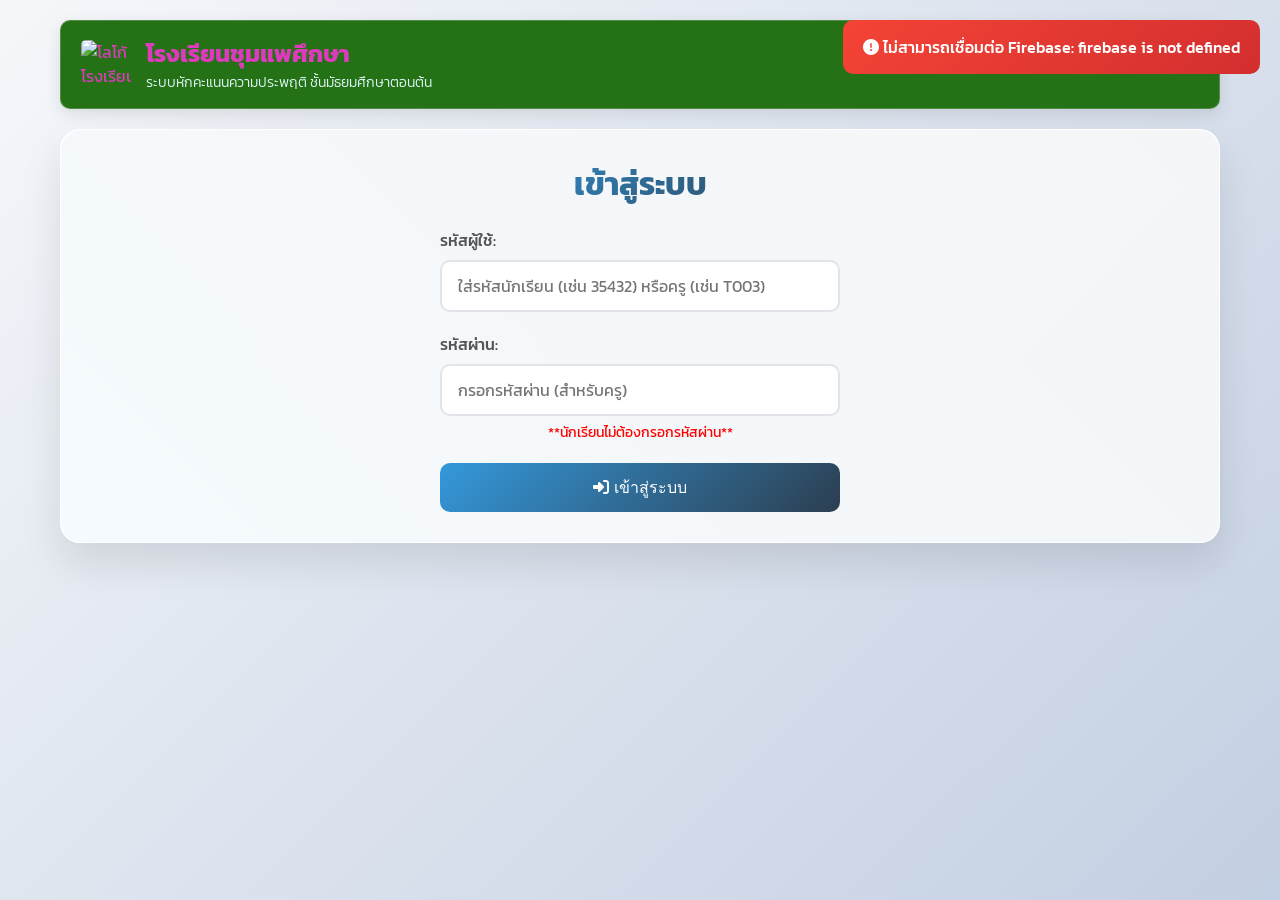
==== index.html @ f66a9a48 "Update index.html" ====
<!DOCTYPE html>
<html lang="th">
<head>
    <meta charset="UTF-8">
    <meta name="viewport" content="width=device-width, initial-scale=1.0">
    <title>ระบบหักคะแนนความประพฤติ - โรงเรียนชุมแพศึกษา</title>
    <!-- Firebase Compat SDK -->
    <script src="https://cdnjs.cloudflare.com/ajax/libs/firebase/9.23.0/firebase-app-compat.min.js"></script>
    <script src="https://cdnjs.cloudflare.com/ajax/libs/firebase/9.23.0/firebase-database-compat.min.js"></script>
    <link href="https://cdnjs.cloudflare.com/ajax/libs/font-awesome/6.4.0/css/all.min.css" rel="stylesheet">
    <!-- QR Code Library -->
    <script src="https://cdnjs.cloudflare.com/ajax/libs/qrcodejs/1.0.0/qrcode.min.js"></script>
    <!-- jsQR Library for QR Code Scanning -->
    <script src="https://cdnjs.cloudflare.com/ajax/libs/jsqr/1.4.0/jsQR.min.js"></script>
    <style>
        @import url('https://fonts.googleapis.com/css2?family=Kanit:wght@300;400;500;600;700&display=swap');

        * {
            margin: 0;
            padding: 0;
            box-sizing: border-box;
        }

        body {
            font-family: 'Kanit', sans-serif;
            background: linear-gradient(135deg, #f5f7fa 0%, #c3cfe2 100%);
            min-height: 100vh;
            color: #333;
        }

        .container {
            max-width: 1200px;
            margin: 0 auto;
            padding: 20px;
        }

        .header {
            background: #257216;
            border-radius: 10px;
            padding: 15px 20px;
            margin-bottom: 20px;
            display: flex;
            align-items: center;
            justify-content: space-between;
            box-shadow: 0 5px 15px rgba(0,0,0,0.1);
            border: 1px solid rgba(255,255,255,0.2);
            color: #dd3abe;
            position: relative;
        }

        .header-left {
            display: flex;
            align-items: center;
            gap: 15px;
        }

        .logo {
            width: 50px;
            height: 50px;
            object-fit: contain;
            border-radius: 5px;
            border: none;
        }

        .header-title h1 {
            font-size: 1.5rem;
            font-weight: 700;
            margin: 0;
        }

        .header-title p {
            font-size: 0.9rem;
            font-weight: 300;
            color: #e0f7fa;
        }

        .hamburger {
            background: none;
            border: none;
            color: #ffffff;
            font-size: 1.5rem;
            cursor: pointer;
        }

        .dropdown-menu {
            display: none;
            position: absolute;
            top: 100%;
            right: 20px;
            background: #ffffff;
            border-radius: 10px;
            box-shadow: 0 5px 15px rgba(0,0,0,0.1);
            z-index: 1000;
            min-width: 150px;
        }

        .dropdown-menu.active {
            display: block;
        }

        .dropdown-item {
            padding: 10px 20px;
            color: #333;
            font-weight: 500;
            font-family: 'Kanit', sans-serif;
            cursor: pointer;
            border-bottom: 1px solid #dd3abe;
            transition: all 0.3s ease;
        }

        .dropdown-item:last-child {
            border-bottom: none;
        }

        .dropdown-item:hover, .dropdown-item.active {
            background: #ffffff;
        }

        .login-card, .main-card {
            background: rgba(255, 255, 255, 0.98);
            backdrop-filter: blur(10px);
            border-radius: 20px;
            padding: 30px;
            box-shadow: 0 20px 40px rgba(0,0,0,0.1);
            border: 1px solid rgba(255,255,255,0.2);
        }

        .login-form {
            max-width: 400px;
            margin: 0 auto;
        }

        .form-group {
            margin-bottom: 20px;
        }

        label {
            display: block;
            margin-bottom: 8px;
            font-weight: 500;
            color: #555;
        }

        input, select, textarea {
            width: 100%;
            padding: 12px 16px;
            border: 2px solid #e1e5e9;
            border-radius: 10px;
            font-size: 16px;
            font-family: 'Kanit', sans-serif;
            transition: all 0.3s ease;
        }

        input:focus, select:focus, textarea:focus {
            outline: none;
            border-color: #3498db;
            box-shadow: 0 0 0 3px rgba(52, 152, 219, 0.1);
        }

        .btn {
            background: linear-gradient(135deg, #3498db 0%, #2c3e50 100%);
            color: white;
            border: none;
            padding: 12px 24px;
            border-radius: 10px;
            font-size: 16px;
            font-weight: 500;
            cursor: pointer;
            transition: all 0.3s ease;
            text-decoration: none;
            display: inline-block;
            text-align: center;
        }

        .btn:hover {
            transform: translateY(-2px);
            box-shadow: 0 10px 20px rgba(52, 152, 219, 0.3);
        }

        .btn-secondary {
            background: linear-gradient(135deg, #ffecd2 0%, #fcb69f 100%);
            color: #333;
        }

        .btn-danger {
            background: linear-gradient(135deg, #ff9a9e 0%, #fecfef 100%);
        }

        .btn-success {
            background: linear-gradient(135deg, #a8edea 0%, #fed6e3 100%);
            color: #333;
        }

        .btn-add {
            background: linear-gradient(135deg, #4CAF50 0%, #45a049 100%);
        }

        .btn-subtract {
            background: linear-gradient(135deg, #f44336 0%, #d32f2f 100%);
        }

        .btn-approve {
            background: linear-gradient(135deg, #4CAF50 0%, #45a049 100%);
        }

        .btn-reject {
            background: linear-gradient(135deg, #f44336 0%, #d32f2f 100%);
        }

        .btn-delete {
            background: linear-gradient(135deg, #f44336 0%, #d32f2f 100%);
            font-size: 14px;
            padding: 8px 16px;
        }

        .hidden {
            display: none;
        }

        .navbar {
            background: rgba(255, 255, 255, 0.9);
            backdrop-filter: blur(10px);
            border-radius: 15px;
            padding: 15px 25px;
            margin-bottom: 25px;
            display: flex;
            justify-content: space-between;
            align-items: center;
        }

        .user-info {
            display: flex;
            align-items: center;
            gap: 15px;
        }

        .score-display {
            background: linear-gradient(135deg, #a8edea 0%, #fed6e3 100%);
            border-radius: 15px;
            padding: 25px;
            text-align: center;
            margin-bottom: 25px;
        }

        .score-number {
            font-size: 3rem;
            font-weight: 700;
            color: #333;
            margin-bottom: 10px;
        }

        .score-text {
            font-size: 1.2rem;
            color: #666;
        }

        .student-grid, .notification-grid, .request-grid {
            display: grid;
            grid-template-columns: repeat(auto-fill, minmax(300px, 1fr));
            gap: 20px;
            margin-top: 20px;
        }

        .student-card, .notification-card, .request-card {
            background: white;
            border-radius: 15px;
            padding: 20px;
            box-shadow: 0 10px 20px rgba(0,0,0,0.1);
            transition: all 0.3s ease;
        }

        .student-card:hover, .notification-card:hover, .request-card:hover {
            transform: translateY(-5px);
            box-shadow: 0 15px 30px rgba(0,0,0,0.15);
        }

        .room-tabs {
            display: flex;
            flex-wrap: wrap;
            margin-bottom: 20px;
            background: #f8f9fa;
            border-radius: 10px;
            padding: 5px;
        }

        .room-tab {
            padding: 10px 20px;
            text-align: center;
            cursor: pointer;
            border-radius: 8px;
            transition: all 0.3s ease;
            font-weight: 500;
            margin: 5px;
        }

        .room-tab.active {
            background: linear-gradient(135deg, #3498db 0%, #2c3e50 100%);
            color: white;
        }

        .notification {
            position: fixed;
            top: 20px;
            right: 20px;
            padding: 15px 20px;
            border-radius: 10px;
            color: white;
            font-weight: 500;
            z-index: 1001;
            animation: slideInRight 0.3s ease;
        }

        .notification.success {
            background: linear-gradient(135deg, #4CAF50 0%, #45a049 100%);
        }

        .notification.error {
            background: linear-gradient(135deg, #f44336 0%, #d32f2f 100%);
        }

        .modal {
            display: none;
            position: fixed;
            top: 0;
            left: 0;
            width: 100%;
            height: 100%;
            background: rgba(0,0,0,0.5);
            z-index: 1000;
            align-items: center;
            justify-content: center;
        }

        .modal-content {
            background: white;
            border-radius: 20px;
            padding: 30px;
            max-width: 500px;
            width: 90%;
            box-shadow: 0 20px 40px rgba(0,0,0,0.2);
            position: relative;
            animation: slideIn 0.3s ease;
        }

        .modal-header {
            display: flex;
            justify-content: space-between;
            align-items: center;
            margin-bottom: 20px;
        }

        .modal-header h3 {
            font-size: 1.5rem;
            color: #333;
        }

        .close-btn {
            background: none;
            border: none;
            font-size: 1.5rem;
            cursor: pointer;
            color: #666;
        }

        .modal-actions {
            display: flex;
            gap: 10px;
            justify-content: center;
            margin-top: 20px;
        }

        .login-form h2 {
            font-size: 2rem;
            background: linear-gradient(135deg, #3498db 0%, #2c3e50 100%);
            -webkit-background-clip: text;
            -webkit-text-fill-color: transparent;
            text-align: center;
            margin-bottom: 20px;
        }

        .form-help-text {
            font-size: 0.9rem;
            color: #ff0303;
            margin-top: 5px;
            text-align: center;
        }

        .login-card::before {
            content: '';
            position: absolute;
            top: 0;
            left: 0;
            width: 100%;
            height: 100%;
            background: linear-gradient(45deg, rgba(52,152,219,0.05), rgba(44,62,80,0.05));
            z-index: 0;
            border-radius: 20px;
        }

        .login-form > * {
            position: relative;
            z-index: 1;
        }

        .search-bar {
            display: flex;
            align-items: center;
            gap: 10px;
            margin-bottom: 20px;
        }

        .search-bar input {
            flex: 1;
        }

        .search-bar .btn {
            padding: 12px 20px;
        }

        .camera-section {
            margin: 20px 0;
            text-align: center;
        }

        #video {
            width: 100%;
            max-width: 500px; /* เพิ่มขนาดให้ใหญ่ขึ้นเพื่อการจับภาพที่ชัดเจน */
            border-radius: 10px;
            border: 2px solid #e1e5e9;
        }

        #canvas {
            display: none;
        }

        #scanStatus {
            margin-top: 10px;
            font-size: 0.9rem;
            color: #666;
        }

        .camera-controls {
            display: flex;
            gap: 10px;
            justify-content: center;
            margin-top: 10px;
        }

        @keyframes slideIn {
            from {
                transform: translateY(-50px);
                opacity: 0;
            }
            to {
                transform: translateY(0);
                opacity: 1;
            }
        }

        @keyframes slideInRight {
            from {
                transform: translateX(100%);
                opacity: 0;
            }
            to {
                transform: translateX(0);
                opacity: 1;
            }
        }

        /* เพิ่มสไตล์สำหรับ QR Code */
        .qrcode-container {
            margin-top: 20px;
            text-align: center;
        }

        #qrcode {
            margin: 10px auto;
        }

        @media (max-width: 768px) {
            .container {
                padding: 10px;
            }

            .header {
                flex-direction: column;
                padding: 10px;
                gap: 10px;
            }

            .header-left {
                flex-direction: column;
                align-items: center;
                text-align: center;
            }

            .logo {
                width: 80px;
                height: 80px;
            }

            .header-title h1 {
                font-size: 1.2rem;
            }

            .header-title p {
                font-size: 0.8rem;
            }

            .hamburger {
                position: absolute;
                top: 15px;
                right: 15px;
            }

            .dropdown-menu {
                width: 100%;
                right: 0;
                top: 60px;
                border-radius: 0 0 10px 10px;
            }

            .navbar {
                flex-direction: column;
                gap: 15px;
            }

            .student-grid, .notification-grid, .request-grid {
                grid-template-columns: 1fr;
            }

            .modal-content {
                padding: 20px;
            }

            .login-form h2 {
                font-size: 1.8rem;
            }

            .btn {
                padding: 14px 20px;
                font-size: 18px;
            }

            .btn-delete {
                font-size: 16px;
                padding: 10px 18px;
            }

            .search-bar {
                flex-direction: column;
            }

            .search-bar .btn {
                width: 100%;
            }

            .room-tabs {
                flex-direction: column;
                align-items: center;
            }

            .room-tab {
                width: 100%;
                margin: 5px 0;
            }

            #video {
                max-width: 100%;
            }

            .camera-controls {
                flex-direction: column;
            }
        }
    </style>
</head>
<body>
    <div class="container">
        <div class="header">
            <div class="header-left">
                <img src="https://web.cpss.ac.th/wp-content/uploads/2025/02/%E0%B8%95%E0%B8%A3%E0%B8%B2%E0%B8%AA%E0%B8%B1%E0%B8%8D%E0%B8%A5%E0%B8%B1%E0%B8%81%E0%B8%A9%E0%B8%93%E0%B9%8C%E0%B9%82%E0%B8%A3%E0%B8%87%E0%B9%80%E0%B8%A3%E0%B8%B5%E0%B8%A2%E0%B8%99%E0%B8%8A%E0%B8%B8%E0%B8%A1%E0%B9%81%E0%B8%9E%E0%B8%A8%E0%B8%B6%E0%B8%81%E0%B8%A9%E0%B8%B2-150x150-1.png" alt="โลโก้โรงเรียนชุมแพศึกษา" class="logo">
                <div class="header-title">
                    <h1>โรงเรียนชุมแพศึกษา</h1>
                    <p>ระบบหักคะแนนความประพฤติ ชั้นมัธยมศึกษาตอนต้น</p>
                </div>
            </div>
            <button class="hamburger" onclick="toggleMenu()">
                <i class="fas fa-bars"></i>
            </button>
            <div class="dropdown-menu" id="dropdownMenu">
                <div class="dropdown-item active" onclick="showTab('dashboard')">แดชบอร์ด</div>
                <div class="dropdown-item" onclick="showTab('notifications')">การแจ้งเตือน</div>
                <div class="dropdown-item" onclick="showTab('requests')">คำขอ</div>
            </div>
        </div>

        <!-- Login Section -->
        <div id="loginSection" class="login-card">
            <div class="login-form">
                <h2>เข้าสู่ระบบ</h2>
                <div class="form-group">
                    <label for="userId">รหัสผู้ใช้:</label>
                    <input type="text" id="userId" placeholder="ใส่รหัสนักเรียน (เช่น 35432) หรือครู (เช่น T003)">
                </div>
                <div class="form-group">
                    <label for="password">รหัสผ่าน:</label>
                    <input type="password" id="password" placeholder="กรอกรหัสผ่าน (สำหรับครู)">
                    <div class="form-help-text">**นักเรียนไม่ต้องกรอกรหัสผ่าน** </div>
                </div>
                <button class="btn" style="width: 100%;" onclick="login()">
                    <i class="fas fa-sign-in-alt"></i> เข้าสู่ระบบ
                </button>
            </div>
        </div>

        <!-- Main Dashboard -->
        <div id="mainSection" class="hidden">
            <div class="navbar">
                <div class="user-info">
                    <i class="fas fa-user-circle" style="font-size: 2rem; color: #3498db;"></i>
                    <div>
                        <div id="userName" style="font-weight: 600;"></div>
                        <div id="userRole" style="color: #666; font-size: 0.9rem;"></div>
                    </div>
                </div>
                <button class="btn btn-secondary" onclick="logout()">
                    <i class="fas fa-sign-out-alt"></i> ออกจากระบบ
                </button>
            </div>

            <!-- Student Dashboard -->
            <div id="studentDashboard" class="hidden">
                <div class="score-display">
                    <div class="score-number" id="studentScore">100</div>
                    <div class="score-text">คะแนนความประพฤติ</div>
                </div>
                <div class="main-card">
                    <h3><i class="fas fa-history"></i> ประวัติการหักคะแนน</h3>
                    <div id="scoreHistory"></div>
                </div>
                <!-- QR Code Container -->
                <div class="qrcode-container">
                    <h4>QR Code สำหรับครูสแกน</h4>
                    <div id="qrcode"></div>
                    <p style="color: #666; font-size: 0.9rem; margin-top: 10px;">รหัสนักเรียน: <span id="studentIdDisplay"></span></p>
                </div>
            </div>

            <!-- Teacher Dashboard -->
            <div id="teacherDashboard" class="hidden">
                <div class="main-card">
                    <h3><i class="fas fa-users"></i> รายชื่อนักเรียน</h3>
                    <div class="camera-section">
                        <video id="video" autoplay></video>
                        <canvas id="canvas" style="display: none;"></canvas>
                        <div class="camera-controls">
                            <button class="btn" id="startCameraBtn" onclick="startCamera()"><i class="fas fa-camera"></i> เปิดกล้อง</button>
                            <button class="btn btn-secondary" id="stopCameraBtn" onclick="stopCamera()" style="display: none;"><i class="fas fa-camera-slash"></i> ปิดกล้อง</button>
                            <select id="cameraSelect" onchange="changeCamera()" style="display: none;">
                                <option value="">เลือกกล้อง</option>
                            </select>
                        </div>
                        <div id="scanStatus">กด "เปิดกล้อง" เพื่อเริ่มสแกน QR Code</div>
                        <div id="debugInfo" style="margin-top: 10px; font-size: 0.8rem; color: #666;"></div>
                    </div>
                    <div class="search-bar">
                        <input type="text" id="teacherSearch" placeholder="ค้นหานักเรียน (ชื่อหรือรหัส)">
                        <button class="btn" onclick="searchStudents('teacher')"><i class="fas fa-search"></i> ค้นหา</button>
                    </div>
                    <div class="form-group">
                        <label for="gradeFilter">เลือกชั้น:</label>
                        <select id="gradeFilter" onchange="updateRoomTabs()">
                            <option value="">ทุกชั้น</option>
                            <option value="ม.1">ม.1</option>
                            <option value="ม.2">ม.2</option>
                            <option value="ม.3">ม.3</option>
                        </select>
                    </div>
                    <div class="room-tabs" id="roomTabs"></div>
                    <div id="studentsList" class="student-grid"></div>
                </div>
            </div>

            <!-- Notifications Section -->
            <div id="notificationsSection" class="hidden">
                <div class="main-card">
                    <h3><i class="fas fa-bell"></i> การแจ้งเตือน</h3>
                    <div id="notificationsList" class="notification-grid"></div>
                </div>
            </div>

            <!-- Requests Section -->
            <div id="requestsSection" class="hidden">
                <div class="main-card">
                    <h3><i class="fas fa-file-alt"></i> คำขอเปลี่ยนคะแนน</h3>
                    <div id="requestsList" class="request-grid"></div>
                </div>
            </div>

            <!-- Modal for Score Adjustment -->
            <div id="editScoreModal" class="modal">
                <div class="modal-content">
                    <div class="modal-header">
                        <h3>ปรับเปลี่ยนคะแนนความประพฤติ</h3>
                        <button class="close-btn" onclick="closeModal('editScoreModal')">×</button>
                    </div>
                    <div class="form-group">
                        <label>ชื่อนักเรียน: <span id="modalStudentName"></span></label>
                    </div>
                    <div class="form-group">
                        <label>รหัสนักเรียน: <span id="modalStudentId"></span></label>
                    </div>
                    <div class="form-group">
                        <label>ชั้น: <span id="modalStudentGrade"></span></label>
                    </div>
                    <div class="form-group">
                        <label>คะแนนปัจจุบัน: <span id="modalCurrentScore"></span></label>
                    </div>
                    <div class="form-group">
                        <label for="scoreChange">เลือกการเปลี่ยนคะแนน:</label>
                        <select id="scoreChange">
                            <option value="0">ไม่เปลี่ยนแปลง</option>
                            <option value="5">+5</option>
                            <option value="-5">-5</option>
                            <option value="10">+10</option>
                            <option value="-10">-10</option>
                        </select>
                    </div>
                    <div class="form-group">
                        <label for="scoreReason">เหตุผล:</label>
                        <textarea id="scoreReason" rows="4" placeholder="ระบุเหตุผลการเปลี่ยนแปลงคะแนน" required></textarea>
                    </div>
                    <div class="modal-actions">
                        <button class="btn btn-success" onclick="submitScoreChange()">ยืนยัน</button>
                        <button class="btn btn-secondary" onclick="closeModal('editScoreModal')">ยกเลิก</button>
                    </div>
                </div>
            </div>
        </div>
    </div>

    <script>
        // Firebase configuration
        const firebaseConfig = {
            apiKey: "AIzaSyBbNFy44oahsNgMcmSOzqWIZBsGuM2j074",
            authDomain: "cpss2-student-behavior-system.firebaseapp.com",
            databaseURL: "https://cpss2-student-behavior-system-default-rtdb.asia-southeast1.firebasedatabase.app",
            projectId: "cpss2-student-behavior-system",
            storageBucket: "cpss2-student-behavior-system.firebasestorage.app",
            messagingSenderId: "454944908126",
            appId: "1:454944908126:web:cd188d2514997c562425cf"
        };

        // Initialize Firebase
        try {
            firebase.initializeApp(firebaseConfig);
            console.log("Firebase initialized successfully");
        } catch (error) {
            console.error("Firebase initialization failed:", error);
            showNotification(`ไม่สามารถเชื่อมต่อ Firebase: ${error.message}`, 'error');
        }
        const database = firebase.database();

        // Global variables
        let currentUser = null;
        let currentRole = null;
        let currentEditStudentId = null;
        let allStudents = [];
        let currentRoomFilter = 'all';
        let video = null;
        let canvas = null;
        let canvasContext = null;
        let scanning = false;
        let stream = null;
        let cameras = [];
        let currentCameraId = null;

        // Check system status
        function checkSystemStatus(callback) {
            const systemRef = database.ref('settings/systemStatus');
            systemRef.once('value', (snapshot) => {
                const status = snapshot.val() || 'open';
                callback(status);
            }, (error) => {
                console.error(`Error checking system status: ${error.code} - ${error.message}`);
                showNotification(`ไม่สามารถตรวจสอบสถานะระบบ: ${error.message}`, 'error');
                callback('open');
            });
        }

        // Auto-detect role from user ID
        function detectRole(userId) {
            if (!userId) return null;
            userId = userId.toUpperCase();
            if (userId.startsWith('3') && userId.length === 5) {
                return 'student';
            } else if (userId.startsWith('T') && userId.length === 4) {
                return 'teacher';
            }
            return null;
        }

        // Login function
        function login() {
            const userId = document.getElementById('userId').value.trim().toUpperCase();
            const password = document.getElementById('password').value.trim();

            if (!userId) {
                showNotification('กรุณากรอกรหัสผู้ใช้', 'error');
                return;
            }

            checkSystemStatus((status) => {
                if (status === 'closed') {
                    showNotification('<p> **ระบบถูกปิดโดยผู้บริหาร**</p>กรุณารอผู้บริหารเปิดระบบอีกครั้ง</p> **กรุณาติดต่อผู้บริหาร**', 'error');
                    return;
                }

                currentRole = detectRole(userId);
                if (!currentRole) {
                    showNotification('รหัสผู้ใช้ไม่ถูกต้อง (นักเรียน: 3xxxx, ครู: Txxx)', 'error');
                    return;
                }

                if (currentRole !== 'student' && !password) {
                    showNotification('กรุณากรอกรหัสผ่านสำหรับครู', 'error');
                    return;
                }

                let userRef;
                if (currentRole === 'student') {
                    userRef = database.ref(`students/${userId}`);
                } else {
                    userRef = database.ref(`teachers/${userId}`);
                }

                console.log(`Reading user data from: ${userRef.toString()}`);
                userRef.once('value', (snapshot) => {
                    if (snapshot.exists()) {
                        const userData = snapshot.val();
                        if (currentRole === 'student' || userData.password === password) {
                            currentUser = { id: userId, ...userData };
                            localStorage.setItem('currentUser', JSON.stringify(currentUser));
                            localStorage.setItem('currentRole', currentRole);
                            completeLogin(userData);
                        } else {
                            showNotification('รหัสผ่านครูไม่ถูกต้อง', 'error');
                        }
                    } else {
                        console.warn(`User ${userId} not found at ${userRef.toString()}`);
                        showNotification(`ไม่พบ${currentRole === 'student' ? 'นักเรียน' : 'ครู'} ${userId}`, 'error');
                    }
                }, (error) => {
                    console.error(`Error at ${userRef.toString()}: ${error.code} - ${error.message}`);
                    showNotification(`ข้อผิดพลาดที่ ${userRef.toString()}: ${error.message}`, 'error');
                });
            });
        }

        // Complete login process
        function completeLogin(userData) {
            showNotification(`ยินดีต้อนรับ ${userData.name}`, 'success');
            document.getElementById('loginSection').classList.add('hidden');
            document.getElementById('mainSection').classList.remove('hidden');
            document.getElementById('userName').textContent = userData.name;
            document.getElementById('userRole').textContent = currentRole === 'student' ? 'นักเรียน' : 'ครู';
            showTab('dashboard');
        }

        // Toggle menu
        function toggleMenu() {
            const dropdown = document.getElementById('dropdownMenu');
            dropdown.classList.toggle('active');
        }

        // Show tab
        function showTab(tabName) {
            const dropdownItems = document.querySelectorAll('.dropdown-item');
            dropdownItems.forEach(item => item.classList.remove('active'));
            dropdownItems.forEach(item => {
                if (item.textContent.includes(tabName === 'dashboard' ? 'แดชบอร์ด' : 
                    tabName === 'notifications' ? 'การแจ้งเตือน' : 'คำขอ')) {
                    item.classList.add('active');
                }
            });

            document.getElementById('studentDashboard').classList.add('hidden');
            document.getElementById('teacherDashboard').classList.add('hidden');
            document.getElementById('notificationsSection').classList.add('hidden');
            document.getElementById('requestsSection').classList.add('hidden');

            if (tabName === 'dashboard') {
                if (currentRole === 'student') {
                    document.getElementById('studentDashboard').classList.remove('hidden');
                    loadStudentData();
                } else {
                    document.getElementById('teacherDashboard').classList.remove('hidden');
                    loadTeacherData();
                }
            } else if (tabName === 'notifications') {
                document.getElementById('notificationsSection').classList.remove('hidden');
                loadNotifications();
            } else if (tabName === 'requests') {
                document.getElementById('requestsSection').classList.remove('hidden');
                loadRequests();
            }

            document.getElementById('dropdownMenu').classList.remove('active');
        }

        // Load student data
        function loadStudentData() {
            if (!currentUser || currentRole !== 'student') return;
            const studentRef = database.ref(`students/${currentUser.id}`);
            console.log(`Loading student data from: ${studentRef.toString()}`);
            studentRef.once('value', (snapshot) => {
                if (snapshot.exists()) {
                    const student = snapshot.val();
                    document.getElementById('studentScore').textContent = student.score;
                    const historyContainer = document.getElementById('scoreHistory');
                    if (student.history && Object.keys(student.history).length > 0) {
                        historyContainer.innerHTML = Object.values(student.history).map(record => `
                            <div style="background: white; padding: 15px; margin: 10px 0; border-radius: 10px; box-shadow: 0 2px 5px rgba(0,0,0,0.1);">
                                <div style="display: flex; justify-content: space-between;">
                                    <div>
                                        <strong>${record.reason}</strong>
                                        <div style="color: #666; font-size: 0.9rem;">โดย: ${record.teacher}</div>
                                        <div style="color: #666; font-size: 0.9rem;">วันที่: ${new Date(record.timestamp).toLocaleDateString('th-TH')}</div>
                                    </div>
                                    <div style="font-size: 1.2rem; font-weight: bold; color: ${record.change >= 0 ? '#4CAF50' : '#f44336'};">
                                        ${record.change >= 0 ? '+' : ''}${record.change}
                                    </div>
                                </div>
                            </div>
                        `).join('');
                    } else {
                        historyContainer.innerHTML = '<p style="text-align: center; color: #666;">ไม่มีประวัติ</p>';
                    }

                    // สร้าง QR Code (ขนาดใหญ่และชัดเจน)
                    const qrcodeDiv = document.getElementById('qrcode');
                    const studentIdDisplay = document.getElementById('studentIdDisplay');
                    if (qrcodeDiv && studentIdDisplay) {
                        qrcodeDiv.innerHTML = '';
                        new QRCode(qrcodeDiv, {
                            text: currentUser.id,
                            width: 250, // ขนาดใหญ่ขึ้นเพื่อให้สแกนง่าย
                            height: 250,
                            colorDark: "#000000",
                            colorLight: "#ffffff",
                            correctLevel: QRCode.CorrectLevel.Q // เพิ่มความทนทานต่อความเสียหาย
                        });
                        studentIdDisplay.textContent = currentUser.id;
                    }
                } else {
                    console.warn(`Student ${currentUser.id} not found`);
                    showNotification(`ไม่พบข้อมูลนักเรียน ${currentUser.id}`, 'error');
                }
            }, (error) => {
                console.error(`Error at ${studentRef.toString()}: ${error.code} - ${error.message}`);
                showNotification(`ข้อผิดพลาดที่ ${studentRef.toString()}: ${error.message}`, 'error');
            });
        }

        // Load teacher data
        function loadTeacherData() {
            const studentsRef = database.ref('students');
            console.log(`Loading students from: ${studentsRef.toString()}`);
            studentsRef.once('value', (snapshot) => {
                if (snapshot.exists()) {
                    allStudents = Object.values(snapshot.val());
                    updateRoomTabs();
                } else {
                    console.warn("No students found");
                    document.getElementById('studentsList').innerHTML = '<p style="text-align: center; color: #666;">ไม่มีนักเรียน</p>';
                }
            }, (error) => {
                console.error(`Error at ${studentsRef.toString()}: ${error.code} - ${error.message}`);
                showNotification(`ข้อผิดพลาดที่ ${studentsRef.toString()}: ${error.message}`, 'error');
            });
        }

        // Update room tabs for teacher
        function updateRoomTabs() {
            const gradeFilter = document.getElementById('gradeFilter').value;
            const roomTabs = document.getElementById('roomTabs');

            let filteredStudents = allStudents;
            if (gradeFilter) {
                filteredStudents = filteredStudents.filter(student => student.grade === gradeFilter);
            }

            const rooms = [...new Set(filteredStudents.map(student => `${student.grade}/${student.room}`))].sort();
            roomTabs.innerHTML = `<div class="room-tab ${currentRoomFilter === 'all' ? 'active' : ''}" onclick="filterByRoom('all')">ทั้งหมด</div>`;
            rooms.forEach(room => {
                roomTabs.innerHTML += `<div class="room-tab ${currentRoomFilter === room ? 'active' : ''}" onclick="filterByRoom('${room}')">${room}</div>`;
            });

            filterByRoom(currentRoomFilter);
        }

        // Filter by room
        function filterByRoom(room) {
            currentRoomFilter = room;
            const roomTabs = document.getElementById('roomTabs');
            const tabs = roomTabs.querySelectorAll('.room-tab');
            tabs.forEach(tab => tab.classList.remove('active'));
            tabs.forEach(tab => {
                if (tab.textContent === (room === 'all' ? 'ทั้งหมด' : room)) {
                    tab.classList.add('active');
                }
            });

            let filteredStudents = allStudents;
            const gradeFilter = document.getElementById('gradeFilter').value;
            if (gradeFilter) {
                filteredStudents = filteredStudents.filter(student => student.grade === gradeFilter);
            }

            if (room !== 'all') {
                const [grade, roomNum] = room.split('/');
                filteredStudents = filteredStudents.filter(student => student.grade === grade && student.room === roomNum);
            }

            const searchInput = document.getElementById('teacherSearch').value.trim().toLowerCase();
            if (searchInput) {
                filteredStudents = filteredStudents.filter(student => 
                    student.name.toLowerCase().includes(searchInput) || 
                    student.id.toLowerCase().includes(searchInput)
                );
            }

            renderStudents(filteredStudents);
        }

        // Render students
        function renderStudents(students) {
            const container = document.getElementById('studentsList');
            container.innerHTML = students.map(student => `
                <div class="student-card">
                    <h4>${student.name}</h4>
                    <p>รหัส: ${student.id}</p>
                    <p>ชั้น: ${student.grade}/${student.room}</p>
                    <div style="font-size: 1.5rem; font-weight: bold; color: ${student.score >= 80 ? '#4CAF50' : student.score >= 60 ? '#ff9800' : '#f44336'}; margin: 10px 0;">
                        คะแนน: ${student.score}
                    </div>
                    <div style="display: flex; gap: 10px;">
                        <button class="btn" style="flex: 1;" onclick="openEditScoreModal('${student.id}')">
                            <i class="fas fa-edit"></i> ขอเปลี่ยน
                        </button>
                    </div>
                </div>
            `).join('');
        }

        // Search students
        function searchStudents() {
            const searchInput = document.getElementById('teacherSearch').value.trim().toLowerCase();
            const gradeFilter = document.getElementById('gradeFilter').value;

            let filteredStudents = allStudents;

            if (gradeFilter) {
                filteredStudents = filteredStudents.filter(student => student.grade === gradeFilter);
            }

            if (currentRoomFilter !== 'all') {
                const [grade, roomNum] = currentRoomFilter.split('/');
                filteredStudents = filteredStudents.filter(student => student.grade === grade && student.room === roomNum);
            }

            if (searchInput) {
                filteredStudents = filteredStudents.filter(student => 
                    student.name.toLowerCase().includes(searchInput) || 
                    student.id.toLowerCase().includes(searchInput)
                );
            }

            renderStudents(filteredStudents);
        }

        // Load notifications
        function loadNotifications() {
            const notifRef = database.ref('notifications').orderByChild('userId').equalTo(currentUser.id);
            console.log(`Loading notifications for ${currentUser.id}`);
            notifRef.once('value', (snapshot) => {
                const container = document.getElementById('notificationsList');
                if (snapshot.exists()) {
                    const notifications = Object.entries(snapshot.val()).map(([key, notif]) => ({ id: key, ...notif }));
                    container.innerHTML = notifications.map(notif => `
                        <div class="notification-card">
                            <h4>${notif.title}</h4>
                            <p>${notif.message}</p>
                            <p style="color: #666; font-size: 0.9rem;">วันที่: ${new Date(notif.timestamp).toLocaleString('th-TH')}</p>
                            <p style="color: ${notif.read ? '#666' : '#4CAF50'}; font-size: 0.9rem;">
                                ${notif.read ? 'อ่านแล้ว' : 'ยังไม่ได้อ่าน'}
                            </p>
                        </div>
                    `).join('');
                } else {
                    console.warn(`No notifications for ${currentUser.id}`);
                    container.innerHTML = '<p style="text-align: center; color: #666;">ไม่มีแจ้งเตือน</p>';
                }
            }, (error) => {
                console.error(`Error at ${notifRef.toString()}: ${error.code} - ${error.message}`);
                showNotification(`ข้อผิดพลาดที่ ${notifRef.toString()}: ${error.message}`, 'error');
            });
        }

        // Load requests
        function loadRequests() {
            const requestsRef = database.ref('requests');
            console.log(`Loading requests from: ${requestsRef.toString()}`);
            requestsRef.once('value', (snapshot) => {
                const container = document.getElementById('requestsList');
                if (snapshot.exists()) {
                    const requests = Object.entries(snapshot.val()).map(([key, req]) => ({ id: key, ...req }));
                    let filtered = requests.filter(req => req.teacherId === currentUser.id);
                    container.innerHTML = filtered.map(req => `
                        <div class="request-card">
                            <h4>นักเรียน: ${req.studentName}</h4>
                            <p>คะแนน: ${req.scoreChange >= 0 ? '+' : ''}${req.scoreChange}</p>
                            <p>เหตุผล: ${req.reason}</p>
                            <p style="color: #666; font-size: 0.9rem;">วันที่ขอ: ${new Date(req.requestDate).toLocaleString('th-TH')}</p>
                            <p style="color: ${req.status === 'pending' ? '#ff9800' : req.status === 'approved' ? '#4CAF50' : '#f44336'};">
                                สถานะ: ${req.status === 'pending' ? 'รออนุมัติ' : req.status === 'approved' ? 'อนุมัติ' : 'ปฏิเสธ'}
                            </p>
                        </div>
                    `).join('');
                } else {
                    console.warn("No requests found");
                    container.innerHTML = '<p style="text-align: center; color: #666;">ไม่มีคำขอ</p>';
                }
            }, (error) => {
                console.error(`Error at ${requestsRef.toString()}: ${error.code} - ${error.message}`);
                showNotification(`ข้อผิดพลาดที่ ${requestsRef.toString()}: ${error.message}`, 'error');
            });
        }

        // Open edit score modal
        function openEditScoreModal(studentId) {
            const studentRef = database.ref(`students/${studentId}`);
            console.log(`Opening modal for student: ${studentId}`);
            studentRef.once('value', (snapshot) => {
                if (snapshot.exists()) {
                    const student = snapshot.val();
                    currentEditStudentId = studentId;
                    document.getElementById('modalStudentName').textContent = student.name;
                    document.getElementById('modalStudentId').textContent = studentId;
                    document.getElementById('modalStudentGrade').textContent = `${student.grade}/${student.room}`;
                    document.getElementById('modalCurrentScore').textContent = student.score;
                    document.getElementById('scoreChange').value = '0';
                    document.getElementById('scoreReason').value = '';
                    document.getElementById('editScoreModal').style.display = 'flex';
                } else {
                    console.warn(`Student ${studentId} not found`);
                    showNotification(`ไม่พบนักเรียน ${studentId}`, 'error');
                }
            }, (error) => {
                console.error(`Error at ${studentRef.toString()}: ${error.code} - ${error.message}`);
                showNotification(`ข้อผิดพลาดที่ ${studentRef.toString()}: ${error.message}`, 'error');
            });
        }

        // Close modal
        function closeModal(modalId) {
            document.getElementById(modalId).style.display = 'none';
            currentEditStudentId = null;
        }

        // Submit score change
        function submitScoreChange() {
            if (!currentEditStudentId) {
                showNotification('ไม่พบนักเรียนสำหรับแก้ไข', 'error');
                return;
            }

            const scoreChange = parseInt(document.getElementById('scoreChange').value);
            const reason = document.getElementById('scoreReason').value.trim();

            if (!reason) {
                showNotification('กรุณาระบุเหตุผล', 'error');
                return;
            }

            const studentRef = database.ref(`students/${currentEditStudentId}`);
            studentRef.once('value', (snapshot) => {
                if (snapshot.exists()) {
                    const student = snapshot.val();
                    const newScore = Math.max(0, Math.min(100, student.score + scoreChange));
                    const historyKey = database.ref(`students/${currentEditStudentId}/history`).push().key;
                    const updateData = {
                        score: newScore,
                        [`history/${historyKey}`]: {
                            change: scoreChange,
                            reason: reason,
                            teacher: currentUser.name,
                            timestamp: new Date().toISOString()
                        }
                    };

                    studentRef.update(updateData, (error) => {
                        if (error) {
                            console.error(`Error at ${studentRef.toString()}: ${error.code} - ${error.message}`);
                            showNotification(`ข้อผิดพลาดที่ ${studentRef.toString()}: ${error.message}`, 'error');
                            return;
                        }

                        const notifRef = database.ref('notifications').push();
                        notifRef.set({
                            id: notifRef.key,
                            userId: currentEditStudentId,
                            title: 'คะแนนถูกปรับเปลี่ยน',
                            message: `คะแนนของคุณถูก ${scoreChange >= 0 ? 'เพิ่ม' : 'หัก'} ${Math.abs(scoreChange)} โดย ${currentUser.name} เหตุผล: ${reason}`,
                            type: 'score_updated',
                            read: false,
                            timestamp: new Date().toISOString()
                        }, (error) => {
                            if (error) {
                                console.error(`Error at ${notifRef.toString()}: ${error.code} - ${error.message}`);
                            }
                        });

                        showNotification(`ปรับคะแนนสำเร็จ: ${scoreChange >= 0 ? '+' : ''}${scoreChange} (คะแนนใหม่: ${newScore})`, 'success');
                        closeModal('editScoreModal');
                        loadStudentData();
                    });
                } else {
                    console.warn(`Student ${currentEditStudentId} not found`);
                    showNotification(`ไม่พบนักเรียน ${currentEditStudentId}`, 'error');
                }
            }, (error) => {
                console.error(`Error at ${studentRef.toString()}: ${error.code} - ${error.message}`);
                showNotification(`ข้อผิดพลาดที่ ${studentRef.toString()}: ${error.message}`, 'error');
            });
        }

        // Logout
        function logout() {
            currentUser = null;
            currentRole = null;
            currentRoomFilter = 'all';
            stopCamera();
            localStorage.removeItem('currentUser');
            localStorage.removeItem('currentRole');
            document.getElementById('userId').value = '';
            document.getElementById('password').value = '';
            document.getElementById('loginSection').classList.remove('hidden');
            document.getElementById('mainSection').classList.add('hidden');
            showNotification('ออกจากระบบแล้ว', 'success');
        }

        // Show notification
        function showNotification(message, type = 'success') {
            const notification = document.createElement('div');
            notification.className = `notification ${type}`;
            notification.innerHTML = `<i class="fas fa-${type === 'success' ? 'check-circle' : 'exclamation-circle'}"></i> ${message}`;
            document.body.appendChild(notification);
            setTimeout(() => notification.remove(), 5000);
        }

        // Camera functions
        async function startCamera() {
            video = document.getElementById('video');
            canvas = document.getElementById('canvas');
            canvasContext = canvas.getContext('2d');

            if (!navigator.mediaDevices || !navigator.mediaDevices.getUserMedia) {
                showNotification('อุปกรณ์หรือเบราว์เซอร์นี้ไม่รองรับการเข้าถึงกล้อง', 'error');
                return;
            }

            try {
                stopCamera();

                await enumerateCameras();

                const constraints = currentCameraId
                    ? { video: { deviceId: { exact: currentCameraId }, width: { ideal: 1280 }, height: { ideal: 720 }, frameRate: { ideal: 30 } } }
                    : { video: { facingMode: 'environment', width: { ideal: 1280 }, height: { ideal: 720 }, frameRate: { ideal: 30 } } };

                stream = await navigator.mediaDevices.getUserMedia(constraints);
                video.srcObject = stream;

                video.onloadedmetadata = () => {
                    video.play();
                    canvas.width = video.videoWidth;
                    canvas.height = video.videoHeight;
                    document.getElementById('startCameraBtn').style.display = 'none';
                    document.getElementById('stopCameraBtn').style.display = 'inline-block';
                    document.getElementById('cameraSelect').style.display = 'inline-block';
                    scanning = true;
                    document.getElementById('scanStatus').textContent = 'กำลังสแกน QR Code...';
                    document.getElementById('debugInfo').textContent = `Resolution: ${video.videoWidth}x${video.videoHeight}`;
                    requestAnimationFrame(tick);
                };
            } catch (error) {
                console.error('Error accessing camera:', error);
                showNotification('ไม่สามารถเข้าถึงกล้อง: ' + error.message, 'error');
                document.getElementById('scanStatus').textContent = 'ไม่สามารถเปิดกล้องได้';
                document.getElementById('debugInfo').textContent = 'Error: ' + error.message;
            }
        }

        function stopCamera() {
            scanning = false;
            if (stream) {
                stream.getTracks().forEach(track => track.stop());
                stream = null;
            }
            if (video) {
                video.srcObject = null;
            }
            document.getElementById('startCameraBtn').style.display = 'inline-block';
            document.getElementById('stopCameraBtn').style.display = 'none';
            document.getElementById('cameraSelect').style.display = 'none';
            document.getElementById('scanStatus').textContent = 'กด "เปิดกล้อง" เพื่อเริ่มสแกน QR Code';
            document.getElementById('debugInfo').textContent = '';
        }

        async function enumerateCameras() {
            try {
                const devices = await navigator.mediaDevices.enumerateDevices();
                cameras = devices.filter(device => device.kind === 'videoinput');
                const cameraSelect = document.getElementById('cameraSelect');
                cameraSelect.innerHTML = '<option value="">เลือกกล้อง</option>';
                cameras.forEach((camera, index) => {
                    const option = document.createElement('option');
                    option.value = camera.deviceId;
                    option.text = camera.label || `กล้อง ${index + 1}`;
                    cameraSelect.appendChild(option);
                });
            } catch (error) {
                console.error('Error enumerating cameras:', error);
                showNotification('ไม่สามารถดึงรายการกล้อง: ' + error.message, 'error');
            }
        }

        function changeCamera() {
            currentCameraId = document.getElementById('cameraSelect').value;
            if (currentCameraId && scanning) {
                startCamera();
            }
        }

        function tick() {
            if (!scanning || !video || video.readyState !== video.HAVE_ENOUGH_DATA) {
                if (scanning) {
                    requestAnimationFrame(tick);
                }
                return;
            }

            canvasContext.drawImage(video, 0, 0, canvas.width, canvas.height);
            const imageData = canvasContext.getImageData(0, 0, canvas.width, canvas.height);
            const code = jsQR(imageData.data, imageData.width, imageData.height, {
                inversionAttempts: 'attemptBoth',
                findBestPattern: true, // เพิ่มการหาตำแหน่งที่ดีที่สุด
                maxScanRegions: 1 // จำกัดการสแกนครั้งละ 1 ครั้งเพื่อประสิทธิภาพ
            });

            if (code) {
                const scannedId = code.data.trim().toUpperCase();
                document.getElementById('debugInfo').textContent = `Detected: ${scannedId} (Location: ${code.location.topLeft.x},${code.location.topLeft.y})`;
                if (detectRole(scannedId) === 'student') {
                    stopCamera();
                    document.getElementById('scanStatus').textContent = `สแกนสำเร็จ: ${scannedId}`;
                    openEditScoreModal(scannedId);
                } else {
                    document.getElementById('scanStatus').textContent = 'รหัสที่สแกนไม่ใช่นักเรียน (ต้องเริ่มด้วย 3 และยาว 5 ตัว)';
                }
            } else {
                document.getElementById('scanStatus').textContent = 'กำลังสแกน QR Code... ไม่พบรหัส';
                document.getElementById('debugInfo').textContent = `Resolution: ${video.videoWidth}x${video.videoHeight} | No QR Code detected`;
            }

            if (scanning) {
                requestAnimationFrame(tick);
            }
        }

        // Event listeners
        document.addEventListener('DOMContentLoaded', () => {
            const storedUser = localStorage.getItem('currentUser');
            const storedRole = localStorage.getItem('currentRole');
            if (storedUser && storedRole) {
                checkSystemStatus((status) => {
                    if (status === 'closed') {
                        showNotification('**ระบบถูกปิดโดยผู้บริหารอาจจะดำเนินการแก้ไขเว็บไซต์** กรุณาติดต่อผู้บริหาร', 'error');
                        localStorage.removeItem('currentUser');
                        localStorage.removeItem('currentRole');
                    } else {
                        currentUser = JSON.parse(storedUser);
                        currentRole = storedRole;
                        completeLogin(currentUser);
                    }
                });
            }

            document.getElementById('userId').addEventListener('keypress', e => {
                if (e.key === 'Enter') login();
            });
            document.getElementById('password').addEventListener('keypress', e => {
                if (e.key === 'Enter') login();
            });
            document.getElementById('scoreReason').addEventListener('keypress', e => {
                if (e.key === 'Enter') submitScoreChange();
            });
            document.getElementById('teacherSearch')?.addEventListener('keypress', e => {
                if (e.key === 'Enter') searchStudents('teacher');
            });

            document.addEventListener('click', (e) => {
                const dropdown = document.getElementById('dropdownMenu');
                const hamburger = document.querySelector('.hamburger');
                if (!dropdown.contains(e.target) && !hamburger.contains(e.target)) {
                    dropdown.classList.remove('active');
                }
            });
        });
    </script>
</body>
</html>
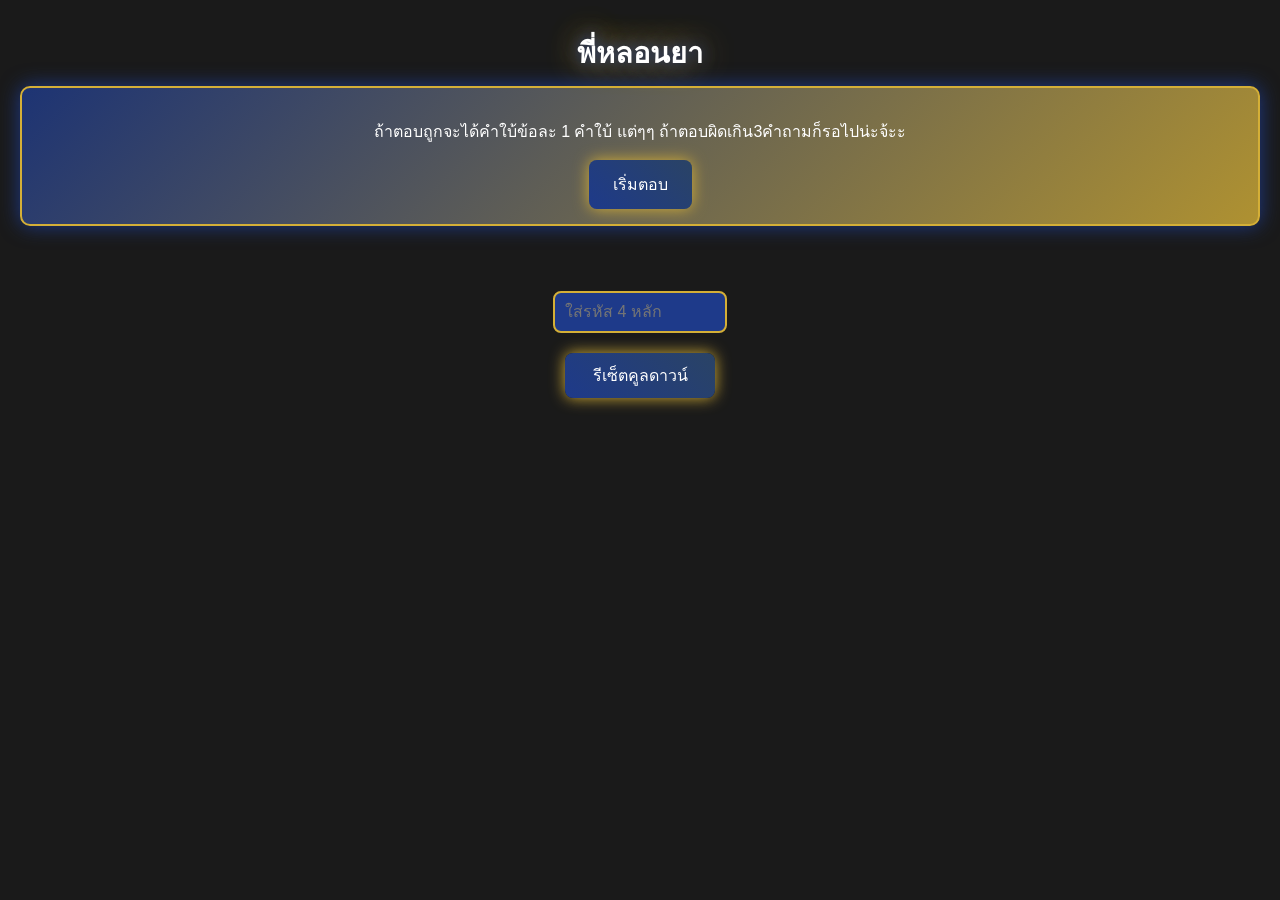
==== commit 37dd0fd0: "Update index.html" ====
--- a/index.html
+++ b/index.html
@@ -3,1423 +3,522 @@
 <head>
     <meta charset="UTF-8">
     <meta name="viewport" content="width=device-width, initial-scale=1.0">
-    <title>ระบบหักคะแนนความประพฤติ - โรงเรียนชุมแพศึกษา</title>
-    <!-- Firebase Compat SDK -->
-    <script src="https://cdnjs.cloudflare.com/ajax/libs/firebase/9.23.0/firebase-app-compat.min.js"></script>
-    <script src="https://cdnjs.cloudflare.com/ajax/libs/firebase/9.23.0/firebase-database-compat.min.js"></script>
-    <link href="https://cdnjs.cloudflare.com/ajax/libs/font-awesome/6.4.0/css/all.min.css" rel="stylesheet">
-    <!-- QR Code Library -->
-    <script src="https://cdnjs.cloudflare.com/ajax/libs/qrcodejs/1.0.0/qrcode.min.js"></script>
-    <!-- jsQR Library for QR Code Scanning -->
-    <script src="https://cdnjs.cloudflare.com/ajax/libs/jsqr/1.4.0/jsQR.min.js"></script>
+    <title>พี่หลอนยา</title>
     <style>
-        @import url('https://fonts.googleapis.com/css2?family=Kanit:wght@300;400;500;600;700&display=swap');
-
-        * {
+        body {
+            background: #1a1a1a; /* สีพื้นดำ */
+            color: #ffffff;
+            font-family: 'Orbitron', sans-serif;
             margin: 0;
-            padding: 0;
-            box-sizing: border-box;
-        }
-
-        body {
-            font-family: 'Kanit', sans-serif;
-            background: linear-gradient(135deg, #f5f7fa 0%, #c3cfe2 100%);
-            min-height: 100vh;
-            color: #333;
-        }
-
+            padding: 10px;
+            overflow-x: hidden;
+        }
         .container {
-            max-width: 1200px;
+            max-width: 100%;
             margin: 0 auto;
-            padding: 20px;
-        }
-
-        .header {
-            background: #257216;
+            text-align: center;
+            padding: 10px;
+        }
+        h1 {
+            color: #ffffff;
+            text-shadow: 0 0 15px #1e3a8a, 0 0 30px #d4af37; /* น้ำเงิน-ทอง */
+            font-size: 1.8em;
+            animation: glow 2s infinite alternate;
+            margin: 10px 0;
+        }
+        .intro-container, .quiz-container, .result-container {
+            background: linear-gradient(135deg, rgba(30, 58, 138, 0.8), rgba(212, 175, 55, 0.8)); /* น้ำเงิน-ทองโปร่งแสง */
+            padding: 15px;
+            border: 2px solid #d4af37;
             border-radius: 10px;
-            padding: 15px 20px;
-            margin-bottom: 20px;
+            box-shadow: 0 0 20px #1e3a8a;
+            margin-bottom: 15px;
+            animation: slideIn 0.5s;
+        }
+        .choices {
             display: flex;
+            flex-direction: column;
+            gap: 10px;
+            margin: 10px 0;
+        }
+        .choice {
+            padding: 12px;
+            font-size: 1em;
+            background: linear-gradient(45deg, #1e3a8a, #2a4365); /* น้ำเงินเข้ม */
+            color: #ffffff;
+            border: 2px solid #d4af37;
+            border-radius: 8px;
+            cursor: pointer;
+            transition: all 0.3s;
+            animation: pulse 2s infinite;
+            touch-action: manipulation;
+        }
+        .choice:hover {
+            background: linear-gradient(45deg, #d4af37, #f3f4f6); /* ทอง-เทาอ่อน */
+            color: #1e3a8a;
+            box-shadow: 0 0 15px #d4af37;
+            transform: translateY(-3px);
+        }
+        .choice.selected {
+            background: linear-gradient(45deg, #d4af37, #f3f4f6);
+            color: #1e3a8a;
+            border-color: #1e3a8a;
+            animation: none;
+        }
+        input {
+            padding: 12px;
+            margin: 10px 0;
+            font-size: 1em;
+            background-color: #1e3a8a;
+            color: #ffffff;
+            border: 2px solid #d4af37;
+            border-radius: 8px;
+            width: 90%;
+            max-width: 200px;
+            transition: border 0.3s;
+            animation: shake 3s infinite;
+        }
+        input:focus {
+            border-color: #f3f4f6;
+            box-shadow: 0 0 10px #d4af37;
+            outline: none;
+            animation: none;
+        }
+        button {
+            padding: 12px 24px;
+            font-size: 1em;
+            background: linear-gradient(45deg, #1e3a8a, #2a4365); /* น้ำเงินเข้ม */
+            color: #ffffff;
+            border: none;
+            border-radius: 8px;
+            cursor: pointer;
+            box-shadow: 0 0 15px #d4af37;
+            transition: transform 0.3s, box-shadow 0.3s;
+            animation: pulse 2s infinite;
+            touch-action: manipulation;
+        }
+        button:hover {
+            background: linear-gradient(45deg, #d4af37, #f3f4f6);
+            color: #1e3a8a;
+            transform: scale(1.05);
+            box-shadow: 0 0 20px #1e3a8a;
+            animation: none;
+        }
+        button:disabled {
+            opacity: 0.5;
+            cursor: not-allowed;
+            animation: none;
+        }
+        #result {
+            margin-top: 10px;
+            padding: 10px;
+            border-radius: 8px;
+            font-size: 1em;
+            animation: fadeIn 0.5s;
+        }
+        #result.correct {
+            background: linear-gradient(45deg, #d4af37, #1e3a8a);
+            color: #ffffff;
+        }
+        #result.wrong {
+            background: linear-gradient(45deg, #7f1d1d, #1e3a8a); /* แดงเข้ม */
+            color: #ffffff;
+        }
+        #lockMessage {
+            color: #d4af37;
+            font-size: 1em;
+            margin: 20px 0;
+            animation: flash 1s infinite;
+        }
+        #resetContainer {
+            display: flex;
+            flex-direction: column;
             align-items: center;
-            justify-content: space-between;
-            box-shadow: 0 5px 15px rgba(0,0,0,0.1);
-            border: 1px solid rgba(255,255,255,0.2);
-            color: #dd3abe;
-            position: relative;
-        }
-
-        .header-left {
-            display: flex;
-            align-items: center;
-            gap: 15px;
-        }
-
-        .logo {
-            width: 50px;
-            height: 50px;
-            object-fit: contain;
-            border-radius: 5px;
-            border: none;
-        }
-
-        .header-title h1 {
-            font-size: 1.5rem;
-            font-weight: 700;
-            margin: 0;
-        }
-
-        .header-title p {
-            font-size: 0.9rem;
-            font-weight: 300;
-            color: #e0f7fa;
-        }
-
-        .hamburger {
-            background: none;
-            border: none;
-            color: #ffffff;
-            font-size: 1.5rem;
-            cursor: pointer;
-        }
-
-        .dropdown-menu {
-            display: none;
-            position: absolute;
-            top: 100%;
-            right: 20px;
-            background: #ffffff;
-            border-radius: 10px;
-            box-shadow: 0 5px 15px rgba(0,0,0,0.1);
-            z-index: 1000;
-            min-width: 150px;
-        }
-
-        .dropdown-menu.active {
-            display: block;
-        }
-
-        .dropdown-item {
+            gap: 10px;
+            margin: 20px 0;
+        }
+        #resetInput {
+            padding: 10px;
+            font-size: 1em;
+            background-color: #1e3a8a;
+            color: #ffffff;
+            border: 2px solid #d4af37;
+            border-radius: 8px;
+            width: 90%;
+            max-width: 150px;
+            animation: shake 3s infinite;
+        }
+        #resetInput:focus {
+            border-color: #f3f4f6;
+            box-shadow: 0 0 10px #d4af37;
+            outline: none;
+            animation: none;
+        }
+        #resetButton {
             padding: 10px 20px;
-            color: #333;
-            font-weight: 500;
-            font-family: 'Kanit', sans-serif;
-            cursor: pointer;
-            border-bottom: 1px solid #dd3abe;
-            transition: all 0.3s ease;
-        }
-
-        .dropdown-item:last-child {
-            border-bottom: none;
-        }
-
-        .dropdown-item:hover, .dropdown-item.active {
-            background: #ffffff;
-        }
-
-        .login-card, .main-card {
-            background: rgba(255, 255, 255, 0.98);
-            backdrop-filter: blur(10px);
-            border-radius: 20px;
-            padding: 30px;
-            box-shadow: 0 20px 40px rgba(0,0,0,0.1);
-            border: 1px solid rgba(255,255,255,0.2);
-        }
-
-        .login-form {
-            max-width: 400px;
-            margin: 0 auto;
-        }
-
-        .form-group {
-            margin-bottom: 20px;
-        }
-
-        label {
-            display: block;
-            margin-bottom: 8px;
-            font-weight: 500;
-            color: #555;
-        }
-
-        input, select, textarea {
-            width: 100%;
-            padding: 12px 16px;
-            border: 2px solid #e1e5e9;
-            border-radius: 10px;
-            font-size: 16px;
-            font-family: 'Kanit', sans-serif;
-            transition: all 0.3s ease;
-        }
-
-        input:focus, select:focus, textarea:focus {
-            outline: none;
-            border-color: #3498db;
-            box-shadow: 0 0 0 3px rgba(52, 152, 219, 0.1);
-        }
-
-        .btn {
-            background: linear-gradient(135deg, #3498db 0%, #2c3e50 100%);
-            color: white;
-            border: none;
-            padding: 12px 24px;
-            border-radius: 10px;
-            font-size: 16px;
-            font-weight: 500;
-            cursor: pointer;
-            transition: all 0.3s ease;
+            font-size: 1em;
+            width: 90%;
+            max-width: 150px;
+        }
+        #resetResult {
+            color: #7f1d1d;
+            font-size: 0.9em;
+            margin-top: 10px;
+            animation: flash 1s infinite;
+        }
+        #score {
+            font-size: 1.2em;
+            animation: slideFromLeft 1s;
+        }
+        #finalResult {
+            font-size: 1em;
+            animation: slideFromLeft 1s;
+        }
+        a {
+            color: #d4af37;
             text-decoration: none;
-            display: inline-block;
-            text-align: center;
-        }
-
-        .btn:hover {
-            transform: translateY(-2px);
-            box-shadow: 0 10px 20px rgba(52, 152, 219, 0.3);
-        }
-
-        .btn-secondary {
-            background: linear-gradient(135deg, #ffecd2 0%, #fcb69f 100%);
-            color: #333;
-        }
-
-        .btn-danger {
-            background: linear-gradient(135deg, #ff9a9e 0%, #fecfef 100%);
-        }
-
-        .btn-success {
-            background: linear-gradient(135deg, #a8edea 0%, #fed6e3 100%);
-            color: #333;
-        }
-
-        .btn-add {
-            background: linear-gradient(135deg, #4CAF50 0%, #45a049 100%);
-        }
-
-        .btn-subtract {
-            background: linear-gradient(135deg, #f44336 0%, #d32f2f 100%);
-        }
-
-        .btn-approve {
-            background: linear-gradient(135deg, #4CAF50 0%, #45a049 100%);
-        }
-
-        .btn-reject {
-            background: linear-gradient(135deg, #f44336 0%, #d32f2f 100%);
-        }
-
-        .btn-delete {
-            background: linear-gradient(135deg, #f44336 0%, #d32f2f 100%);
-            font-size: 14px;
-            padding: 8px 16px;
-        }
-
+            transition: color 0.3s;
+            animation: glowText 2s infinite alternate;
+        }
+        a:hover {
+            color: #f3f4f6;
+            text-shadow: 0 0 10px #d4af37;
+        }
         .hidden {
             display: none;
         }
-
-        .navbar {
-            background: rgba(255, 255, 255, 0.9);
-            backdrop-filter: blur(10px);
-            border-radius: 15px;
-            padding: 15px 25px;
-            margin-bottom: 25px;
-            display: flex;
-            justify-content: space-between;
-            align-items: center;
-        }
-
-        .user-info {
-            display: flex;
-            align-items: center;
-            gap: 15px;
-        }
-
-        .score-display {
-            background: linear-gradient(135deg, #a8edea 0%, #fed6e3 100%);
-            border-radius: 15px;
-            padding: 25px;
-            text-align: center;
-            margin-bottom: 25px;
-        }
-
-        .score-number {
-            font-size: 3rem;
-            font-weight: 700;
-            color: #333;
-            margin-bottom: 10px;
-        }
-
-        .score-text {
-            font-size: 1.2rem;
-            color: #666;
-        }
-
-        .student-grid, .notification-grid, .request-grid {
-            display: grid;
-            grid-template-columns: repeat(auto-fill, minmax(300px, 1fr));
-            gap: 20px;
-            margin-top: 20px;
-        }
-
-        .student-card, .notification-card, .request-card {
-            background: white;
-            border-radius: 15px;
-            padding: 20px;
-            box-shadow: 0 10px 20px rgba(0,0,0,0.1);
-            transition: all 0.3s ease;
-        }
-
-        .student-card:hover, .notification-card:hover, .request-card:hover {
-            transform: translateY(-5px);
-            box-shadow: 0 15px 30px rgba(0,0,0,0.15);
-        }
-
-        .room-tabs {
-            display: flex;
-            flex-wrap: wrap;
-            margin-bottom: 20px;
-            background: #f8f9fa;
-            border-radius: 10px;
-            padding: 5px;
-        }
-
-        .room-tab {
-            padding: 10px 20px;
-            text-align: center;
-            cursor: pointer;
-            border-radius: 8px;
-            transition: all 0.3s ease;
-            font-weight: 500;
-            margin: 5px;
-        }
-
-        .room-tab.active {
-            background: linear-gradient(135deg, #3498db 0%, #2c3e50 100%);
-            color: white;
-        }
-
-        .notification {
-            position: fixed;
-            top: 20px;
-            right: 20px;
-            padding: 15px 20px;
-            border-radius: 10px;
-            color: white;
-            font-weight: 500;
-            z-index: 1001;
-            animation: slideInRight 0.3s ease;
-        }
-
-        .notification.success {
-            background: linear-gradient(135deg, #4CAF50 0%, #45a049 100%);
-        }
-
-        .notification.error {
-            background: linear-gradient(135deg, #f44336 0%, #d32f2f 100%);
-        }
-
-        .modal {
-            display: none;
-            position: fixed;
-            top: 0;
-            left: 0;
-            width: 100%;
-            height: 100%;
-            background: rgba(0,0,0,0.5);
-            z-index: 1000;
-            align-items: center;
-            justify-content: center;
-        }
-
-        .modal-content {
-            background: white;
-            border-radius: 20px;
-            padding: 30px;
-            max-width: 500px;
-            width: 90%;
-            box-shadow: 0 20px 40px rgba(0,0,0,0.2);
-            position: relative;
-            animation: slideIn 0.3s ease;
-        }
-
-        .modal-header {
-            display: flex;
-            justify-content: space-between;
-            align-items: center;
-            margin-bottom: 20px;
-        }
-
-        .modal-header h3 {
-            font-size: 1.5rem;
-            color: #333;
-        }
-
-        .close-btn {
-            background: none;
-            border: none;
-            font-size: 1.5rem;
-            cursor: pointer;
-            color: #666;
-        }
-
-        .modal-actions {
-            display: flex;
-            gap: 10px;
-            justify-content: center;
-            margin-top: 20px;
-        }
-
-        .login-form h2 {
-            font-size: 2rem;
-            background: linear-gradient(135deg, #3498db 0%, #2c3e50 100%);
-            -webkit-background-clip: text;
-            -webkit-text-fill-color: transparent;
-            text-align: center;
-            margin-bottom: 20px;
-        }
-
-        .form-help-text {
-            font-size: 0.9rem;
-            color: #ff0303;
-            margin-top: 5px;
-            text-align: center;
-        }
-
-        .login-card::before {
-            content: '';
-            position: absolute;
-            top: 0;
-            left: 0;
-            width: 100%;
-            height: 100%;
-            background: linear-gradient(45deg, rgba(52,152,219,0.05), rgba(44,62,80,0.05));
-            z-index: 0;
-            border-radius: 20px;
-        }
-
-        .login-form > * {
-            position: relative;
-            z-index: 1;
-        }
-
-        .search-bar {
-            display: flex;
-            align-items: center;
-            gap: 10px;
-            margin-bottom: 20px;
-        }
-
-        .search-bar input {
-            flex: 1;
-        }
-
-        .search-bar .btn {
-            padding: 12px 20px;
-        }
-
-        .camera-section {
-            margin: 20px 0;
-            text-align: center;
-        }
-
-        #video {
-            width: 100%;
-            max-width: 500px; /* เพิ่มขนาดให้ใหญ่ขึ้นเพื่อการจับภาพที่ชัดเจน */
-            border-radius: 10px;
-            border: 2px solid #e1e5e9;
-        }
-
-        #canvas {
-            display: none;
-        }
-
-        #scanStatus {
-            margin-top: 10px;
-            font-size: 0.9rem;
-            color: #666;
-        }
-
-        .camera-controls {
-            display: flex;
-            gap: 10px;
-            justify-content: center;
-            margin-top: 10px;
-        }
-
+        @keyframes glow {
+            from { text-shadow: 0 0 10px #1e3a8a, 0 0 20px #d4af37; }
+            to { text-shadow: 0 0 20px #1e3a8a, 0 0 30px #d4af37; }
+        }
         @keyframes slideIn {
-            from {
-                transform: translateY(-50px);
-                opacity: 0;
-            }
-            to {
-                transform: translateY(0);
-                opacity: 1;
-            }
-        }
-
-        @keyframes slideInRight {
-            from {
-                transform: translateX(100%);
-                opacity: 0;
-            }
-            to {
-                transform: translateX(0);
-                opacity: 1;
-            }
-        }
-
-        /* เพิ่มสไตล์สำหรับ QR Code */
-        .qrcode-container {
-            margin-top: 20px;
-            text-align: center;
-        }
-
-        #qrcode {
-            margin: 10px auto;
-        }
-
-        @media (max-width: 768px) {
-            .container {
-                padding: 10px;
-            }
-
-            .header {
-                flex-direction: column;
-                padding: 10px;
-                gap: 10px;
-            }
-
-            .header-left {
-                flex-direction: column;
-                align-items: center;
-                text-align: center;
-            }
-
-            .logo {
-                width: 80px;
-                height: 80px;
-            }
-
-            .header-title h1 {
-                font-size: 1.2rem;
-            }
-
-            .header-title p {
-                font-size: 0.8rem;
-            }
-
-            .hamburger {
-                position: absolute;
-                top: 15px;
-                right: 15px;
-            }
-
-            .dropdown-menu {
-                width: 100%;
-                right: 0;
-                top: 60px;
-                border-radius: 0 0 10px 10px;
-            }
-
-            .navbar {
-                flex-direction: column;
-                gap: 15px;
-            }
-
-            .student-grid, .notification-grid, .request-grid {
-                grid-template-columns: 1fr;
-            }
-
-            .modal-content {
-                padding: 20px;
-            }
-
-            .login-form h2 {
-                font-size: 1.8rem;
-            }
-
-            .btn {
-                padding: 14px 20px;
-                font-size: 18px;
-            }
-
-            .btn-delete {
-                font-size: 16px;
-                padding: 10px 18px;
-            }
-
-            .search-bar {
-                flex-direction: column;
-            }
-
-            .search-bar .btn {
-                width: 100%;
-            }
-
-            .room-tabs {
-                flex-direction: column;
-                align-items: center;
-            }
-
-            .room-tab {
-                width: 100%;
-                margin: 5px 0;
-            }
-
-            #video {
-                max-width: 100%;
-            }
-
-            .camera-controls {
-                flex-direction: column;
-            }
+            from { transform: translateY(50px); opacity: 0; }
+            to { transform: translateY(0); opacity: 1; }
+        }
+        @keyframes pulse {
+            0% { transform: scale(1); }
+            50% { transform: scale(1.03); }
+            100% { transform: scale(1); }
+        }
+        @keyframes shake {
+            0%, 100% { transform: translateX(0); }
+            10%, 30%, 50%, 70%, 90% { transform: translateX(-3px); }
+            20%, 40%, 60%, 80% { transform: translateX(3px); }
+        }
+        @keyframes fadeIn {
+            from { opacity: 0; }
+            to { opacity: 1; }
+        }
+        @keyframes slideFromLeft {
+            from { transform: translateX(-50px); opacity: 0; }
+            to { transform: translateX(0); opacity: 1; }
+        }
+        @keyframes flash {
+            0%, 100% { opacity: 1; }
+            50% { opacity: 0.5; }
+        }
+        @keyframes glowText {
+            from { text-shadow: 0 0 5px #d4af37; }
+            to { text-shadow: 0 0 10px #1e3a8a; }
+        }
+        @media (max-width: 600px) {
+            h1 { font-size: 1.5em; }
+            .intro-container, .quiz-container, .result-container { padding: 10px; }
+            .choice, input, button { font-size: 0.9em; }
+            input, #resetInput { width: 85%; }
+            #resetButton { width: 85%; }
         }
     </style>
 </head>
 <body>
     <div class="container">
-        <div class="header">
-            <div class="header-left">
-                <img src="https://web.cpss.ac.th/wp-content/uploads/2025/02/%E0%B8%95%E0%B8%A3%E0%B8%B2%E0%B8%AA%E0%B8%B1%E0%B8%8D%E0%B8%A5%E0%B8%B1%E0%B8%81%E0%B8%A9%E0%B8%93%E0%B9%8C%E0%B9%82%E0%B8%A3%E0%B8%87%E0%B9%80%E0%B8%A3%E0%B8%B5%E0%B8%A2%E0%B8%99%E0%B8%8A%E0%B8%B8%E0%B8%A1%E0%B9%81%E0%B8%9E%E0%B8%A8%E0%B8%B6%E0%B8%81%E0%B8%A9%E0%B8%B2-150x150-1.png" alt="โลโก้โรงเรียนชุมแพศึกษา" class="logo">
-                <div class="header-title">
-                    <h1>โรงเรียนชุมแพศึกษา</h1>
-                    <p>ระบบหักคะแนนความประพฤติ ชั้นมัธยมศึกษาตอนต้น</p>
-                </div>
-            </div>
-            <button class="hamburger" onclick="toggleMenu()">
-                <i class="fas fa-bars"></i>
-            </button>
-            <div class="dropdown-menu" id="dropdownMenu">
-                <div class="dropdown-item active" onclick="showTab('dashboard')">แดชบอร์ด</div>
-                <div class="dropdown-item" onclick="showTab('notifications')">การแจ้งเตือน</div>
-                <div class="dropdown-item" onclick="showTab('requests')">คำขอ</div>
-            </div>
+        <h1>พี่หลอนยา</h1>
+        <div id="introContainer" class="intro-container">
+            <p>ถ้าตอบถูกจะได้คำใบ้ข้อละ 1 คำใบ้ แต่ๆๆ ถ้าตอบผิดเกิน3คำถามก็รอไปน่ะจ้ะะ</p>
+            <button onclick="startQuiz()" aria-label="เริ่มตอบคำถาม">เริ่มตอบ</button>
         </div>
-
-        <!-- Login Section -->
-        <div id="loginSection" class="login-card">
-            <div class="login-form">
-                <h2>เข้าสู่ระบบ</h2>
-                <div class="form-group">
-                    <label for="userId">รหัสผู้ใช้:</label>
-                    <input type="text" id="userId" placeholder="ใส่รหัสนักเรียน (เช่น 35432) หรือครู (เช่น T003)">
-                </div>
-                <div class="form-group">
-                    <label for="password">รหัสผ่าน:</label>
-                    <input type="password" id="password" placeholder="กรอกรหัสผ่าน (สำหรับครู)">
-                    <div class="form-help-text">**นักเรียนไม่ต้องกรอกรหัสผ่าน** </div>
-                </div>
-                <button class="btn" style="width: 100%;" onclick="login()">
-                    <i class="fas fa-sign-in-alt"></i> เข้าสู่ระบบ
-                </button>
-            </div>
+        <div id="quizContainer" class="quiz-container hidden">
+            <p id="question"></p>
+            <div id="choices" class="choices"></div>
+            <input type="text" id="answerInput" placeholder="ใส่เลขลับ 4 หลัก" class="hidden" aria-label="กรอกเลขลับ">
+            <button onclick="checkAnswer()" id="submitButton" class="hidden" aria-label="ยืนยันคำตอบ">ยืนยันคำตอบ</button>
+            <button onclick="nextQuestion()" id="nextButton" class="hidden" aria-label="ไปข้อถัดไป">ข้อถัดไป</button>
         </div>
-
-        <!-- Main Dashboard -->
-        <div id="mainSection" class="hidden">
-            <div class="navbar">
-                <div class="user-info">
-                    <i class="fas fa-user-circle" style="font-size: 2rem; color: #3498db;"></i>
-                    <div>
-                        <div id="userName" style="font-weight: 600;"></div>
-                        <div id="userRole" style="color: #666; font-size: 0.9rem;"></div>
-                    </div>
-                </div>
-                <button class="btn btn-secondary" onclick="logout()">
-                    <i class="fas fa-sign-out-alt"></i> ออกจากระบบ
-                </button>
-            </div>
-
-            <!-- Student Dashboard -->
-            <div id="studentDashboard" class="hidden">
-                <div class="score-display">
-                    <div class="score-number" id="studentScore">100</div>
-                    <div class="score-text">คะแนนความประพฤติ</div>
-                </div>
-                <div class="main-card">
-                    <h3><i class="fas fa-history"></i> ประวัติการหักคะแนน</h3>
-                    <div id="scoreHistory"></div>
-                </div>
-                <!-- QR Code Container -->
-                <div class="qrcode-container">
-                    <h4>QR Code สำหรับครูสแกน</h4>
-                    <div id="qrcode"></div>
-                    <p style="color: #666; font-size: 0.9rem; margin-top: 10px;">รหัสนักเรียน: <span id="studentIdDisplay"></span></p>
-                </div>
-            </div>
-
-            <!-- Teacher Dashboard -->
-            <div id="teacherDashboard" class="hidden">
-                <div class="main-card">
-                    <h3><i class="fas fa-users"></i> รายชื่อนักเรียน</h3>
-                    <div class="camera-section">
-                        <video id="video" autoplay></video>
-                        <canvas id="canvas" style="display: none;"></canvas>
-                        <div class="camera-controls">
-                            <button class="btn" id="startCameraBtn" onclick="startCamera()"><i class="fas fa-camera"></i> เปิดกล้อง</button>
-                            <button class="btn btn-secondary" id="stopCameraBtn" onclick="stopCamera()" style="display: none;"><i class="fas fa-camera-slash"></i> ปิดกล้อง</button>
-                            <select id="cameraSelect" onchange="changeCamera()" style="display: none;">
-                                <option value="">เลือกกล้อง</option>
-                            </select>
-                        </div>
-                        <div id="scanStatus">กด "เปิดกล้อง" เพื่อเริ่มสแกน QR Code</div>
-                        <div id="debugInfo" style="margin-top: 10px; font-size: 0.8rem; color: #666;"></div>
-                    </div>
-                    <div class="search-bar">
-                        <input type="text" id="teacherSearch" placeholder="ค้นหานักเรียน (ชื่อหรือรหัส)">
-                        <button class="btn" onclick="searchStudents('teacher')"><i class="fas fa-search"></i> ค้นหา</button>
-                    </div>
-                    <div class="form-group">
-                        <label for="gradeFilter">เลือกชั้น:</label>
-                        <select id="gradeFilter" onchange="updateRoomTabs()">
-                            <option value="">ทุกชั้น</option>
-                            <option value="ม.1">ม.1</option>
-                            <option value="ม.2">ม.2</option>
-                            <option value="ม.3">ม.3</option>
-                        </select>
-                    </div>
-                    <div class="room-tabs" id="roomTabs"></div>
-                    <div id="studentsList" class="student-grid"></div>
-                </div>
-            </div>
-
-            <!-- Notifications Section -->
-            <div id="notificationsSection" class="hidden">
-                <div class="main-card">
-                    <h3><i class="fas fa-bell"></i> การแจ้งเตือน</h3>
-                    <div id="notificationsList" class="notification-grid"></div>
-                </div>
-            </div>
-
-            <!-- Requests Section -->
-            <div id="requestsSection" class="hidden">
-                <div class="main-card">
-                    <h3><i class="fas fa-file-alt"></i> คำขอเปลี่ยนคะแนน</h3>
-                    <div id="requestsList" class="request-grid"></div>
-                </div>
-            </div>
-
-            <!-- Modal for Score Adjustment -->
-            <div id="editScoreModal" class="modal">
-                <div class="modal-content">
-                    <div class="modal-header">
-                        <h3>ปรับเปลี่ยนคะแนนความประพฤติ</h3>
-                        <button class="close-btn" onclick="closeModal('editScoreModal')">×</button>
-                    </div>
-                    <div class="form-group">
-                        <label>ชื่อนักเรียน: <span id="modalStudentName"></span></label>
-                    </div>
-                    <div class="form-group">
-                        <label>รหัสนักเรียน: <span id="modalStudentId"></span></label>
-                    </div>
-                    <div class="form-group">
-                        <label>ชั้น: <span id="modalStudentGrade"></span></label>
-                    </div>
-                    <div class="form-group">
-                        <label>คะแนนปัจจุบัน: <span id="modalCurrentScore"></span></label>
-                    </div>
-                    <div class="form-group">
-                        <label for="scoreChange">เลือกการเปลี่ยนคะแนน:</label>
-                        <select id="scoreChange">
-                            <option value="0">ไม่เปลี่ยนแปลง</option>
-                            <option value="5">+5</option>
-                            <option value="-5">-5</option>
-                            <option value="10">+10</option>
-                            <option value="-10">-10</option>
-                        </select>
-                    </div>
-                    <div class="form-group">
-                        <label for="scoreReason">เหตุผล:</label>
-                        <textarea id="scoreReason" rows="4" placeholder="ระบุเหตุผลการเปลี่ยนแปลงคะแนน" required></textarea>
-                    </div>
-                    <div class="modal-actions">
-                        <button class="btn btn-success" onclick="submitScoreChange()">ยืนยัน</button>
-                        <button class="btn btn-secondary" onclick="closeModal('editScoreModal')">ยกเลิก</button>
-                    </div>
-                </div>
-            </div>
+        <div id="result"></div>
+        <div id="lockMessage"></div>
+        <div id="resetContainer" class="hidden">
+            <input type="text" id="resetInput" placeholder="ใส่รหัส 4 หลัก" aria-label="กรอกรหัสเพื่อรีเซ็ต">
+            <button onclick="resetCooldown()" id="resetButton" aria-label="รีเซ็ตคูลดาวน์">รีเซ็ตคูลดาวน์</button>
+            <div id="resetResult"></div>
+        </div>
+        <div id="resultContainer" class="result-container hidden">
+            <p id="score"></p>
+            <p id="finalResult">LAW | RU ⚖️ อะไรน้าาา 🤫 และ <a href="https://www.instagram.com/21_txwxttxw" target="_blank">@21_txwxttxw</a></p>
+            <button onclick="restartQuiz()" aria-label="เล่นควิซใหม่">เล่นควิซใหม่</button>
         </div>
     </div>
 
     <script>
-        // Firebase configuration
-        const firebaseConfig = {
-            apiKey: "AIzaSyBbNFy44oahsNgMcmSOzqWIZBsGuM2j074",
-            authDomain: "cpss2-student-behavior-system.firebaseapp.com",
-            databaseURL: "https://cpss2-student-behavior-system-default-rtdb.asia-southeast1.firebasedatabase.app",
-            projectId: "cpss2-student-behavior-system",
-            storageBucket: "cpss2-student-behavior-system.firebasestorage.app",
-            messagingSenderId: "454944908126",
-            appId: "1:454944908126:web:cd188d2514997c562425cf"
-        };
-
-        // Initialize Firebase
-        try {
-            firebase.initializeApp(firebaseConfig);
-            console.log("Firebase initialized successfully");
-        } catch (error) {
-            console.error("Firebase initialization failed:", error);
-            showNotification(`ไม่สามารถเชื่อมต่อ Firebase: ${error.message}`, 'error');
-        }
-        const database = firebase.database();
-
-        // Global variables
-        let currentUser = null;
-        let currentRole = null;
-        let currentEditStudentId = null;
-        let allStudents = [];
-        let currentRoomFilter = 'all';
-        let video = null;
-        let canvas = null;
-        let canvasContext = null;
-        let scanning = false;
-        let stream = null;
-        let cameras = [];
-        let currentCameraId = null;
-
-        // Check system status
-        function checkSystemStatus(callback) {
-            const systemRef = database.ref('settings/systemStatus');
-            systemRef.once('value', (snapshot) => {
-                const status = snapshot.val() || 'open';
-                callback(status);
-            }, (error) => {
-                console.error(`Error checking system status: ${error.code} - ${error.message}`);
-                showNotification(`ไม่สามารถตรวจสอบสถานะระบบ: ${error.message}`, 'error');
-                callback('open');
+        const questions = [
+            { 
+                id: 1, 
+                text: 'พี่หล่อไหมอ่ะ', 
+                answer: 'หล่อมากกกก', 
+                choices: [
+                    'ถึงจะไม่หล่อแต่ก็ไม่หล่ออยู่ดี', 
+                    'เหมือนลิง', 
+                    'หล่อมากกกก', 
+                    'หน้าตาอย่างนี้ก็กล้าถามเนาะ'
+                ], 
+                hint: 'พี่ชอบกฎหมาย' 
+            },
+            { 
+                id: 2, 
+                text: 'อะไรอยู่ข้างหน้าเลขหรือพยัญชนะ?', 
+                answer: null, 
+                choices: [], 
+                hint: 'ข้อนี้คือคำใบ้เลย ไปข้อต่อไป' 
+            },
+            { 
+                id: 3, 
+                text: 'A1 = 7,24,41,58,75,.....????', 
+                answer: '92', 
+                choices: ['71', '92', '58'], 
+                hint: 'สมการนี้คืออะไรน้าาอย่าไปคิดมาก' 
+            },
+            { 
+                id: 4, 
+                text: 'ไม่มีอะไรจะบอกแล้วววว', 
+                answer: null, 
+                choices: [], 
+                hint: 'ขอให้โชคดีนะ ขอให้เจอพี่รหัสกับลุง หรือป้านะ?' 
+            },
+            { 
+                id: 5, 
+                text: 'เจอพี่รหัสหรือยังน้าาา เขาอาจจะล็อกไว้ก็ได้นะ', 
+                answer: '0609', 
+                hint: '' 
+            }
+        ];
+
+        let selectedQuestions = questions;
+        let currentQuestion = 0;
+        let score = { correct: 0, wrong: 0 };
+        let answers = [];
+        let wrongCount = 0;
+        let isLocked = false;
+        let lockUntil = localStorage.getItem('lockUntil') || 0;
+
+        // เริ่มควิซ
+        function startQuiz() {
+            document.getElementById('introContainer').classList.add('hidden');
+            document.getElementById('quizContainer').classList.remove('hidden');
+            document.getElementById('resetContainer').classList.add('hidden');
+            showQuestion();
+        }
+
+        // สุ่มตัวเลือก
+        function shuffleChoices(choices) {
+            return [...choices].sort(() => Math.random() - 0.5);
+        }
+
+        // แสดงคำถามและตัวเลือก/ช่องกรอก
+        function showQuestion() {
+            if (isLocked) {
+                updateLockMessage();
+                return;
+            }
+            if (currentQuestion < selectedQuestions.length) {
+                const q = selectedQuestions[currentQuestion];
+                document.getElementById('question').innerText = `ข้อ ${currentQuestion + 1}: ${q.text}`;
+                const choicesDiv = document.getElementById('choices');
+                const answerInput = document.getElementById('answerInput');
+                const submitButton = document.getElementById('submitButton');
+                const nextButton = document.getElementById('nextButton');
+                choicesDiv.innerHTML = '';
+                answerInput.value = '';
+                document.getElementById('result').innerText = '';
+
+                if (q.id === 5) { // ข้อ 5 ใช้ช่องกรอก
+                    choicesDiv.classList.add('hidden');
+                    answerInput.classList.remove('hidden');
+                    submitButton.classList.remove('hidden');
+                    nextButton.classList.add('hidden');
+                    submitButton.disabled = false;
+                } else if (q.choices.length > 0) { // ข้อ 1, 3 ใช้ตัวเลือก
+                    choicesDiv.classList.remove('hidden');
+                    answerInput.classList.add('hidden');
+                    submitButton.classList.remove('hidden');
+                    nextButton.classList.add('hidden');
+                    const shuffledChoices = shuffleChoices(q.choices);
+                    shuffledChoices.forEach(choice => {
+                        const choiceBtn = document.createElement('div');
+                        choiceBtn.className = 'choice';
+                        choiceBtn.innerText = choice;
+                        choiceBtn.onclick = () => selectChoice(choiceBtn, choice);
+                        choicesDiv.appendChild(choiceBtn);
+                    });
+                    submitButton.disabled = true;
+                } else { // ข้อ 2, 4 ไม่มีตัวเลือก
+                    choicesDiv.classList.add('hidden');
+                    answerInput.classList.add('hidden');
+                    submitButton.classList.add('hidden');
+                    nextButton.classList.remove('hidden');
+                    typeWriter(`คำใบ้: ${q.hint}\nอ่านคำใบ้นี้แล้วยังซื่อบื้ออยู่อีกกดถัดไปสิ!`, 'result');
+                }
+
+                document.getElementById('quizContainer').classList.remove('hidden');
+                document.getElementById('resultContainer').classList.add('hidden');
+            } else {
+                document.getElementById('quizContainer').classList.add('hidden');
+                document.getElementById('resultContainer').classList.remove('hidden');
+                document.getElementById('score').innerText = `ตอบถูก: ${score.correct} ข้อ, ตอบผิด: ${score.wrong} ข้อ`;
+                document.getElementById('lockMessage').innerText = '';
+                document.getElementById('resetContainer').classList.add('hidden');
+            }
+        }
+
+        // เลือกตัวเลือก
+        let selectedChoice = null;
+        function selectChoice(btn, choice) {
+            document.querySelectorAll('.choice').forEach(c => c.classList.remove('selected'));
+            btn.classList.add('selected');
+            selectedChoice = choice;
+            document.getElementById('submitButton').disabled = false;
+        }
+
+        // ตรวจคำตอบ
+        function checkAnswer() {
+            if (isLocked) return;
+            const q = selectedQuestions[currentQuestion];
+            let userAnswer;
+
+            if (q.id === 5) { // ข้อ 5 ใช้ช่องกรอก
+                userAnswer = document.getElementById('answerInput').value.trim();
+            } else { // ข้อ 1, 3 ใช้ตัวเลือก
+                if (!selectedChoice) return;
+                userAnswer = selectedChoice;
+            }
+
+            const correctAnswer = q.answer ? q.answer.toString() : null;
+            const isCorrect = userAnswer === correctAnswer;
+            answers.push({
+                question: q.text,
+                userAnswer,
+                isCorrect
             });
-        }
-
-        // Auto-detect role from user ID
-        function detectRole(userId) {
-            if (!userId) return null;
-            userId = userId.toUpperCase();
-            if (userId.startsWith('3') && userId.length === 5) {
-                return 'student';
-            } else if (userId.startsWith('T') && userId.length === 4) {
-                return 'teacher';
-            }
-            return null;
-        }
-
-        // Login function
-        function login() {
-            const userId = document.getElementById('userId').value.trim().toUpperCase();
-            const password = document.getElementById('password').value.trim();
-
-            if (!userId) {
-                showNotification('กรุณากรอกรหัสผู้ใช้', 'error');
+
+            const submitButton = document.getElementById('submitButton');
+            const nextButton = document.getElementById('nextButton');
+
+            if (isCorrect) {
+                score.correct++;
+                typeWriter(`ถูกไปก็ไม่ได้ใจเขาหรอก! คำใบ้: ${q.hint}`, 'result');
+                document.getElementById('result').className = 'correct';
+                submitButton.classList.add('hidden');
+                nextButton.classList.remove('hidden');
+            } else {
+                score.wrong++;
+                wrongCount++;
+                document.getElementById('result').innerText = 'ว้ายยยผิด!';
+                document.getElementById('result').className = 'wrong';
+                submitButton.classList.remove('hidden');
+                nextButton.classList.add('hidden');
+            }
+
+            if (wrongCount > 3) {
+                isLocked = true;
+                lockUntil = Date.now() + 20 * 60 * 1000; // ล็อก 20 นาที
+                localStorage.setItem('lockUntil', lockUntil);
+                updateLockMessage();
                 return;
             }
-
-            checkSystemStatus((status) => {
-                if (status === 'closed') {
-                    showNotification('<p> **ระบบถูกปิดโดยผู้บริหาร**</p>กรุณารอผู้บริหารเปิดระบบอีกครั้ง</p> **กรุณาติดต่อผู้บริหาร**', 'error');
-                    return;
+        }
+
+        // ไปข้อถัดไป
+        function nextQuestion() {
+            currentQuestion++;
+            selectedChoice = null;
+            showQuestion();
+        }
+
+        // อัพเดตข้อความล็อก
+        function updateLockMessage() {
+            const now = Date.now();
+            if (now < lockUntil) {
+                const remaining = Math.ceil((lockUntil - now) / 1000 / 60);
+                document.getElementById('quizContainer').classList.add('hidden');
+                document.getElementById('resultContainer').classList.add('hidden');
+                document.getElementById('introContainer').classList.add('hidden');
+                document.getElementById('lockMessage').innerText = `ล็อกควิซ! รอ ${remaining} นาที หรือกรอกรหัสเพื่อรีเซ็ต`;
+                document.getElementById('resetContainer').classList.remove('hidden');
+                document.getElementById('resetResult').innerText = '';
+            } else {
+                isLocked = false;
+                localStorage.removeItem('lockUntil');
+                document.getElementById('introContainer').classList.remove('hidden');
+                document.getElementById('lockMessage').innerText = '';
+                document.getElementById('resetContainer').classList.add('hidden');
+            }
+        }
+
+        // รีเซ็ตคูลดาวน์
+        function resetCooldown() {
+            const resetInput = document.getElementById('resetInput').value.trim();
+            const resetResult = document.getElementById('resetResult');
+            if (resetInput === '0609') {
+                isLocked = false;
+                lockUntil = 0;
+                wrongCount = 0;
+                localStorage.removeItem('lockUntil');
+                currentQuestion = 0;
+                score.correct = 0;
+                score.wrong = 0;
+                answers = [];
+                document.getElementById('introContainer').classList.remove('hidden');
+                document.getElementById('quizContainer').classList.add('hidden');
+                document.getElementById('resultContainer').classList.add('hidden');
+                document.getElementById('lockMessage').innerText = '';
+                document.getElementById('resetContainer').classList.add('hidden');
+                document.getElementById('resetInput').value = '';
+                resetResult.innerText = '';
+            } else {
+                resetResult.innerText = 'รหัสผิด!';
+            }
+        }
+
+        // รีสตาร์ทควิซ
+        function restartQuiz() {
+            currentQuestion = 0;
+            score.correct = 0;
+            score.wrong = 0;
+            wrongCount = 0;
+            answers = [];
+            document.getElementById('introContainer').classList.remove('hidden');
+            document.getElementById('quizContainer').classList.add('hidden');
+            document.getElementById('resultContainer').classList.add('hidden');
+            document.getElementById('resetContainer').classList.add('hidden');
+        }
+
+        // Typewriter Effect
+        function typeWriter(text, elementId, speed = 50) {
+            let i = 0;
+            document.getElementById(elementId).innerText = '';
+            function type() {
+                if (i < text.length) {
+                    document.getElementById(elementId).innerText += text.charAt(i);
+                    i++;
+                    setTimeout(type, speed);
                 }
-
-                currentRole = detectRole(userId);
-                if (!currentRole) {
-                    showNotification('รหัสผู้ใช้ไม่ถูกต้อง (นักเรียน: 3xxxx, ครู: Txxx)', 'error');
-                    return;
-                }
-
-                if (currentRole !== 'student' && !password) {
-                    showNotification('กรุณากรอกรหัสผ่านสำหรับครู', 'error');
-                    return;
-                }
-
-                let userRef;
-                if (currentRole === 'student') {
-                    userRef = database.ref(`students/${userId}`);
-                } else {
-                    userRef = database.ref(`teachers/${userId}`);
-                }
-
-                console.log(`Reading user data from: ${userRef.toString()}`);
-                userRef.once('value', (snapshot) => {
-                    if (snapshot.exists()) {
-                        const userData = snapshot.val();
-                        if (currentRole === 'student' || userData.password === password) {
-                            currentUser = { id: userId, ...userData };
-                            localStorage.setItem('currentUser', JSON.stringify(currentUser));
-                            localStorage.setItem('currentRole', currentRole);
-                            completeLogin(userData);
-                        } else {
-                            showNotification('รหัสผ่านครูไม่ถูกต้อง', 'error');
-                        }
-                    } else {
-                        console.warn(`User ${userId} not found at ${userRef.toString()}`);
-                        showNotification(`ไม่พบ${currentRole === 'student' ? 'นักเรียน' : 'ครู'} ${userId}`, 'error');
-                    }
-                }, (error) => {
-                    console.error(`Error at ${userRef.toString()}: ${error.code} - ${error.message}`);
-                    showNotification(`ข้อผิดพลาดที่ ${userRef.toString()}: ${error.message}`, 'error');
-                });
-            });
-        }
-
-        // Complete login process
-        function completeLogin(userData) {
-            showNotification(`ยินดีต้อนรับ ${userData.name}`, 'success');
-            document.getElementById('loginSection').classList.add('hidden');
-            document.getElementById('mainSection').classList.remove('hidden');
-            document.getElementById('userName').textContent = userData.name;
-            document.getElementById('userRole').textContent = currentRole === 'student' ? 'นักเรียน' : 'ครู';
-            showTab('dashboard');
-        }
-
-        // Toggle menu
-        function toggleMenu() {
-            const dropdown = document.getElementById('dropdownMenu');
-            dropdown.classList.toggle('active');
-        }
-
-        // Show tab
-        function showTab(tabName) {
-            const dropdownItems = document.querySelectorAll('.dropdown-item');
-            dropdownItems.forEach(item => item.classList.remove('active'));
-            dropdownItems.forEach(item => {
-                if (item.textContent.includes(tabName === 'dashboard' ? 'แดชบอร์ด' : 
-                    tabName === 'notifications' ? 'การแจ้งเตือน' : 'คำขอ')) {
-                    item.classList.add('active');
-                }
-            });
-
-            document.getElementById('studentDashboard').classList.add('hidden');
-            document.getElementById('teacherDashboard').classList.add('hidden');
-            document.getElementById('notificationsSection').classList.add('hidden');
-            document.getElementById('requestsSection').classList.add('hidden');
-
-            if (tabName === 'dashboard') {
-                if (currentRole === 'student') {
-                    document.getElementById('studentDashboard').classList.remove('hidden');
-                    loadStudentData();
-                } else {
-                    document.getElementById('teacherDashboard').classList.remove('hidden');
-                    loadTeacherData();
-                }
-            } else if (tabName === 'notifications') {
-                document.getElementById('notificationsSection').classList.remove('hidden');
-                loadNotifications();
-            } else if (tabName === 'requests') {
-                document.getElementById('requestsSection').classList.remove('hidden');
-                loadRequests();
-            }
-
-            document.getElementById('dropdownMenu').classList.remove('active');
-        }
-
-        // Load student data
-        function loadStudentData() {
-            if (!currentUser || currentRole !== 'student') return;
-            const studentRef = database.ref(`students/${currentUser.id}`);
-            console.log(`Loading student data from: ${studentRef.toString()}`);
-            studentRef.once('value', (snapshot) => {
-                if (snapshot.exists()) {
-                    const student = snapshot.val();
-                    document.getElementById('studentScore').textContent = student.score;
-                    const historyContainer = document.getElementById('scoreHistory');
-                    if (student.history && Object.keys(student.history).length > 0) {
-                        historyContainer.innerHTML = Object.values(student.history).map(record => `
-                            <div style="background: white; padding: 15px; margin: 10px 0; border-radius: 10px; box-shadow: 0 2px 5px rgba(0,0,0,0.1);">
-                                <div style="display: flex; justify-content: space-between;">
-                                    <div>
-                                        <strong>${record.reason}</strong>
-                                        <div style="color: #666; font-size: 0.9rem;">โดย: ${record.teacher}</div>
-                                        <div style="color: #666; font-size: 0.9rem;">วันที่: ${new Date(record.timestamp).toLocaleDateString('th-TH')}</div>
-                                    </div>
-                                    <div style="font-size: 1.2rem; font-weight: bold; color: ${record.change >= 0 ? '#4CAF50' : '#f44336'};">
-                                        ${record.change >= 0 ? '+' : ''}${record.change}
-                                    </div>
-                                </div>
-                            </div>
-                        `).join('');
-                    } else {
-                        historyContainer.innerHTML = '<p style="text-align: center; color: #666;">ไม่มีประวัติ</p>';
-                    }
-
-                    // สร้าง QR Code (ขนาดใหญ่และชัดเจน)
-                    const qrcodeDiv = document.getElementById('qrcode');
-                    const studentIdDisplay = document.getElementById('studentIdDisplay');
-                    if (qrcodeDiv && studentIdDisplay) {
-                        qrcodeDiv.innerHTML = '';
-                        new QRCode(qrcodeDiv, {
-                            text: currentUser.id,
-                            width: 250, // ขนาดใหญ่ขึ้นเพื่อให้สแกนง่าย
-                            height: 250,
-                            colorDark: "#000000",
-                            colorLight: "#ffffff",
-                            correctLevel: QRCode.CorrectLevel.Q // เพิ่มความทนทานต่อความเสียหาย
-                        });
-                        studentIdDisplay.textContent = currentUser.id;
-                    }
-                } else {
-                    console.warn(`Student ${currentUser.id} not found`);
-                    showNotification(`ไม่พบข้อมูลนักเรียน ${currentUser.id}`, 'error');
-                }
-            }, (error) => {
-                console.error(`Error at ${studentRef.toString()}: ${error.code} - ${error.message}`);
-                showNotification(`ข้อผิดพลาดที่ ${studentRef.toString()}: ${error.message}`, 'error');
-            });
-        }
-
-        // Load teacher data
-        function loadTeacherData() {
-            const studentsRef = database.ref('students');
-            console.log(`Loading students from: ${studentsRef.toString()}`);
-            studentsRef.once('value', (snapshot) => {
-                if (snapshot.exists()) {
-                    allStudents = Object.values(snapshot.val());
-                    updateRoomTabs();
-                } else {
-                    console.warn("No students found");
-                    document.getElementById('studentsList').innerHTML = '<p style="text-align: center; color: #666;">ไม่มีนักเรียน</p>';
-                }
-            }, (error) => {
-                console.error(`Error at ${studentsRef.toString()}: ${error.code} - ${error.message}`);
-                showNotification(`ข้อผิดพลาดที่ ${studentsRef.toString()}: ${error.message}`, 'error');
-            });
-        }
-
-        // Update room tabs for teacher
-        function updateRoomTabs() {
-            const gradeFilter = document.getElementById('gradeFilter').value;
-            const roomTabs = document.getElementById('roomTabs');
-
-            let filteredStudents = allStudents;
-            if (gradeFilter) {
-                filteredStudents = filteredStudents.filter(student => student.grade === gradeFilter);
-            }
-
-            const rooms = [...new Set(filteredStudents.map(student => `${student.grade}/${student.room}`))].sort();
-            roomTabs.innerHTML = `<div class="room-tab ${currentRoomFilter === 'all' ? 'active' : ''}" onclick="filterByRoom('all')">ทั้งหมด</div>`;
-            rooms.forEach(room => {
-                roomTabs.innerHTML += `<div class="room-tab ${currentRoomFilter === room ? 'active' : ''}" onclick="filterByRoom('${room}')">${room}</div>`;
-            });
-
-            filterByRoom(currentRoomFilter);
-        }
-
-        // Filter by room
-        function filterByRoom(room) {
-            currentRoomFilter = room;
-            const roomTabs = document.getElementById('roomTabs');
-            const tabs = roomTabs.querySelectorAll('.room-tab');
-            tabs.forEach(tab => tab.classList.remove('active'));
-            tabs.forEach(tab => {
-                if (tab.textContent === (room === 'all' ? 'ทั้งหมด' : room)) {
-                    tab.classList.add('active');
-                }
-            });
-
-            let filteredStudents = allStudents;
-            const gradeFilter = document.getElementById('gradeFilter').value;
-            if (gradeFilter) {
-                filteredStudents = filteredStudents.filter(student => student.grade === gradeFilter);
-            }
-
-            if (room !== 'all') {
-                const [grade, roomNum] = room.split('/');
-                filteredStudents = filteredStudents.filter(student => student.grade === grade && student.room === roomNum);
-            }
-
-            const searchInput = document.getElementById('teacherSearch').value.trim().toLowerCase();
-            if (searchInput) {
-                filteredStudents = filteredStudents.filter(student => 
-                    student.name.toLowerCase().includes(searchInput) || 
-                    student.id.toLowerCase().includes(searchInput)
-                );
-            }
-
-            renderStudents(filteredStudents);
-        }
-
-        // Render students
-        function renderStudents(students) {
-            const container = document.getElementById('studentsList');
-            container.innerHTML = students.map(student => `
-                <div class="student-card">
-                    <h4>${student.name}</h4>
-                    <p>รหัส: ${student.id}</p>
-                    <p>ชั้น: ${student.grade}/${student.room}</p>
-                    <div style="font-size: 1.5rem; font-weight: bold; color: ${student.score >= 80 ? '#4CAF50' : student.score >= 60 ? '#ff9800' : '#f44336'}; margin: 10px 0;">
-                        คะแนน: ${student.score}
-                    </div>
-                    <div style="display: flex; gap: 10px;">
-                        <button class="btn" style="flex: 1;" onclick="openEditScoreModal('${student.id}')">
-                            <i class="fas fa-edit"></i> ขอเปลี่ยน
-                        </button>
-                    </div>
-                </div>
-            `).join('');
-        }
-
-        // Search students
-        function searchStudents() {
-            const searchInput = document.getElementById('teacherSearch').value.trim().toLowerCase();
-            const gradeFilter = document.getElementById('gradeFilter').value;
-
-            let filteredStudents = allStudents;
-
-            if (gradeFilter) {
-                filteredStudents = filteredStudents.filter(student => student.grade === gradeFilter);
-            }
-
-            if (currentRoomFilter !== 'all') {
-                const [grade, roomNum] = currentRoomFilter.split('/');
-                filteredStudents = filteredStudents.filter(student => student.grade === grade && student.room === roomNum);
-            }
-
-            if (searchInput) {
-                filteredStudents = filteredStudents.filter(student => 
-                    student.name.toLowerCase().includes(searchInput) || 
-                    student.id.toLowerCase().includes(searchInput)
-                );
-            }
-
-            renderStudents(filteredStudents);
-        }
-
-        // Load notifications
-        function loadNotifications() {
-            const notifRef = database.ref('notifications').orderByChild('userId').equalTo(currentUser.id);
-            console.log(`Loading notifications for ${currentUser.id}`);
-            notifRef.once('value', (snapshot) => {
-                const container = document.getElementById('notificationsList');
-                if (snapshot.exists()) {
-                    const notifications = Object.entries(snapshot.val()).map(([key, notif]) => ({ id: key, ...notif }));
-                    container.innerHTML = notifications.map(notif => `
-                        <div class="notification-card">
-                            <h4>${notif.title}</h4>
-                            <p>${notif.message}</p>
-                            <p style="color: #666; font-size: 0.9rem;">วันที่: ${new Date(notif.timestamp).toLocaleString('th-TH')}</p>
-                            <p style="color: ${notif.read ? '#666' : '#4CAF50'}; font-size: 0.9rem;">
-                                ${notif.read ? 'อ่านแล้ว' : 'ยังไม่ได้อ่าน'}
-                            </p>
-                        </div>
-                    `).join('');
-                } else {
-                    console.warn(`No notifications for ${currentUser.id}`);
-                    container.innerHTML = '<p style="text-align: center; color: #666;">ไม่มีแจ้งเตือน</p>';
-                }
-            }, (error) => {
-                console.error(`Error at ${notifRef.toString()}: ${error.code} - ${error.message}`);
-                showNotification(`ข้อผิดพลาดที่ ${notifRef.toString()}: ${error.message}`, 'error');
-            });
-        }
-
-        // Load requests
-        function loadRequests() {
-            const requestsRef = database.ref('requests');
-            console.log(`Loading requests from: ${requestsRef.toString()}`);
-            requestsRef.once('value', (snapshot) => {
-                const container = document.getElementById('requestsList');
-                if (snapshot.exists()) {
-                    const requests = Object.entries(snapshot.val()).map(([key, req]) => ({ id: key, ...req }));
-                    let filtered = requests.filter(req => req.teacherId === currentUser.id);
-                    container.innerHTML = filtered.map(req => `
-                        <div class="request-card">
-                            <h4>นักเรียน: ${req.studentName}</h4>
-                            <p>คะแนน: ${req.scoreChange >= 0 ? '+' : ''}${req.scoreChange}</p>
-                            <p>เหตุผล: ${req.reason}</p>
-                            <p style="color: #666; font-size: 0.9rem;">วันที่ขอ: ${new Date(req.requestDate).toLocaleString('th-TH')}</p>
-                            <p style="color: ${req.status === 'pending' ? '#ff9800' : req.status === 'approved' ? '#4CAF50' : '#f44336'};">
-                                สถานะ: ${req.status === 'pending' ? 'รออนุมัติ' : req.status === 'approved' ? 'อนุมัติ' : 'ปฏิเสธ'}
-                            </p>
-                        </div>
-                    `).join('');
-                } else {
-                    console.warn("No requests found");
-                    container.innerHTML = '<p style="text-align: center; color: #666;">ไม่มีคำขอ</p>';
-                }
-            }, (error) => {
-                console.error(`Error at ${requestsRef.toString()}: ${error.code} - ${error.message}`);
-                showNotification(`ข้อผิดพลาดที่ ${requestsRef.toString()}: ${error.message}`, 'error');
-            });
-        }
-
-        // Open edit score modal
-        function openEditScoreModal(studentId) {
-            const studentRef = database.ref(`students/${studentId}`);
-            console.log(`Opening modal for student: ${studentId}`);
-            studentRef.once('value', (snapshot) => {
-                if (snapshot.exists()) {
-                    const student = snapshot.val();
-                    currentEditStudentId = studentId;
-                    document.getElementById('modalStudentName').textContent = student.name;
-                    document.getElementById('modalStudentId').textContent = studentId;
-                    document.getElementById('modalStudentGrade').textContent = `${student.grade}/${student.room}`;
-                    document.getElementById('modalCurrentScore').textContent = student.score;
-                    document.getElementById('scoreChange').value = '0';
-                    document.getElementById('scoreReason').value = '';
-                    document.getElementById('editScoreModal').style.display = 'flex';
-                } else {
-                    console.warn(`Student ${studentId} not found`);
-                    showNotification(`ไม่พบนักเรียน ${studentId}`, 'error');
-                }
-            }, (error) => {
-                console.error(`Error at ${studentRef.toString()}: ${error.code} - ${error.message}`);
-                showNotification(`ข้อผิดพลาดที่ ${studentRef.toString()}: ${error.message}`, 'error');
-            });
-        }
-
-        // Close modal
-        function closeModal(modalId) {
-            document.getElementById(modalId).style.display = 'none';
-            currentEditStudentId = null;
-        }
-
-        // Submit score change
-        function submitScoreChange() {
-            if (!currentEditStudentId) {
-                showNotification('ไม่พบนักเรียนสำหรับแก้ไข', 'error');
-                return;
-            }
-
-            const scoreChange = parseInt(document.getElementById('scoreChange').value);
-            const reason = document.getElementById('scoreReason').value.trim();
-
-            if (!reason) {
-                showNotification('กรุณาระบุเหตุผล', 'error');
-                return;
-            }
-
-            const studentRef = database.ref(`students/${currentEditStudentId}`);
-            studentRef.once('value', (snapshot) => {
-                if (snapshot.exists()) {
-                    const student = snapshot.val();
-                    const newScore = Math.max(0, Math.min(100, student.score + scoreChange));
-                    const historyKey = database.ref(`students/${currentEditStudentId}/history`).push().key;
-                    const updateData = {
-                        score: newScore,
-                        [`history/${historyKey}`]: {
-                            change: scoreChange,
-                            reason: reason,
-                            teacher: currentUser.name,
-                            timestamp: new Date().toISOString()
-                        }
-                    };
-
-                    studentRef.update(updateData, (error) => {
-                        if (error) {
-                            console.error(`Error at ${studentRef.toString()}: ${error.code} - ${error.message}`);
-                            showNotification(`ข้อผิดพลาดที่ ${studentRef.toString()}: ${error.message}`, 'error');
-                            return;
-                        }
-
-                        const notifRef = database.ref('notifications').push();
-                        notifRef.set({
-                            id: notifRef.key,
-                            userId: currentEditStudentId,
-                            title: 'คะแนนถูกปรับเปลี่ยน',
-                            message: `คะแนนของคุณถูก ${scoreChange >= 0 ? 'เพิ่ม' : 'หัก'} ${Math.abs(scoreChange)} โดย ${currentUser.name} เหตุผล: ${reason}`,
-                            type: 'score_updated',
-                            read: false,
-                            timestamp: new Date().toISOString()
-                        }, (error) => {
-                            if (error) {
-                                console.error(`Error at ${notifRef.toString()}: ${error.code} - ${error.message}`);
-                            }
-                        });
-
-                        showNotification(`ปรับคะแนนสำเร็จ: ${scoreChange >= 0 ? '+' : ''}${scoreChange} (คะแนนใหม่: ${newScore})`, 'success');
-                        closeModal('editScoreModal');
-                        loadStudentData();
-                    });
-                } else {
-                    console.warn(`Student ${currentEditStudentId} not found`);
-                    showNotification(`ไม่พบนักเรียน ${currentEditStudentId}`, 'error');
-                }
-            }, (error) => {
-                console.error(`Error at ${studentRef.toString()}: ${error.code} - ${error.message}`);
-                showNotification(`ข้อผิดพลาดที่ ${studentRef.toString()}: ${error.message}`, 'error');
-            });
-        }
-
-        // Logout
-        function logout() {
-            currentUser = null;
-            currentRole = null;
-            currentRoomFilter = 'all';
-            stopCamera();
-            localStorage.removeItem('currentUser');
-            localStorage.removeItem('currentRole');
-            document.getElementById('userId').value = '';
-            document.getElementById('password').value = '';
-            document.getElementById('loginSection').classList.remove('hidden');
-            document.getElementById('mainSection').classList.add('hidden');
-            showNotification('ออกจากระบบแล้ว', 'success');
-        }
-
-        // Show notification
-        function showNotification(message, type = 'success') {
-            const notification = document.createElement('div');
-            notification.className = `notification ${type}`;
-            notification.innerHTML = `<i class="fas fa-${type === 'success' ? 'check-circle' : 'exclamation-circle'}"></i> ${message}`;
-            document.body.appendChild(notification);
-            setTimeout(() => notification.remove(), 5000);
-        }
-
-        // Camera functions
-        async function startCamera() {
-            video = document.getElementById('video');
-            canvas = document.getElementById('canvas');
-            canvasContext = canvas.getContext('2d');
-
-            if (!navigator.mediaDevices || !navigator.mediaDevices.getUserMedia) {
-                showNotification('อุปกรณ์หรือเบราว์เซอร์นี้ไม่รองรับการเข้าถึงกล้อง', 'error');
-                return;
-            }
-
-            try {
-                stopCamera();
-
-                await enumerateCameras();
-
-                const constraints = currentCameraId
-                    ? { video: { deviceId: { exact: currentCameraId }, width: { ideal: 1280 }, height: { ideal: 720 }, frameRate: { ideal: 30 } } }
-                    : { video: { facingMode: 'environment', width: { ideal: 1280 }, height: { ideal: 720 }, frameRate: { ideal: 30 } } };
-
-                stream = await navigator.mediaDevices.getUserMedia(constraints);
-                video.srcObject = stream;
-
-                video.onloadedmetadata = () => {
-                    video.play();
-                    canvas.width = video.videoWidth;
-                    canvas.height = video.videoHeight;
-                    document.getElementById('startCameraBtn').style.display = 'none';
-                    document.getElementById('stopCameraBtn').style.display = 'inline-block';
-                    document.getElementById('cameraSelect').style.display = 'inline-block';
-                    scanning = true;
-                    document.getElementById('scanStatus').textContent = 'กำลังสแกน QR Code...';
-                    document.getElementById('debugInfo').textContent = `Resolution: ${video.videoWidth}x${video.videoHeight}`;
-                    requestAnimationFrame(tick);
-                };
-            } catch (error) {
-                console.error('Error accessing camera:', error);
-                showNotification('ไม่สามารถเข้าถึงกล้อง: ' + error.message, 'error');
-                document.getElementById('scanStatus').textContent = 'ไม่สามารถเปิดกล้องได้';
-                document.getElementById('debugInfo').textContent = 'Error: ' + error.message;
-            }
-        }
-
-        function stopCamera() {
-            scanning = false;
-            if (stream) {
-                stream.getTracks().forEach(track => track.stop());
-                stream = null;
-            }
-            if (video) {
-                video.srcObject = null;
-            }
-            document.getElementById('startCameraBtn').style.display = 'inline-block';
-            document.getElementById('stopCameraBtn').style.display = 'none';
-            document.getElementById('cameraSelect').style.display = 'none';
-            document.getElementById('scanStatus').textContent = 'กด "เปิดกล้อง" เพื่อเริ่มสแกน QR Code';
-            document.getElementById('debugInfo').textContent = '';
-        }
-
-        async function enumerateCameras() {
-            try {
-                const devices = await navigator.mediaDevices.enumerateDevices();
-                cameras = devices.filter(device => device.kind === 'videoinput');
-                const cameraSelect = document.getElementById('cameraSelect');
-                cameraSelect.innerHTML = '<option value="">เลือกกล้อง</option>';
-                cameras.forEach((camera, index) => {
-                    const option = document.createElement('option');
-                    option.value = camera.deviceId;
-                    option.text = camera.label || `กล้อง ${index + 1}`;
-                    cameraSelect.appendChild(option);
-                });
-            } catch (error) {
-                console.error('Error enumerating cameras:', error);
-                showNotification('ไม่สามารถดึงรายการกล้อง: ' + error.message, 'error');
-            }
-        }
-
-        function changeCamera() {
-            currentCameraId = document.getElementById('cameraSelect').value;
-            if (currentCameraId && scanning) {
-                startCamera();
-            }
-        }
-
-        function tick() {
-            if (!scanning || !video || video.readyState !== video.HAVE_ENOUGH_DATA) {
-                if (scanning) {
-                    requestAnimationFrame(tick);
-                }
-                return;
-            }
-
-            canvasContext.drawImage(video, 0, 0, canvas.width, canvas.height);
-            const imageData = canvasContext.getImageData(0, 0, canvas.width, canvas.height);
-            const code = jsQR(imageData.data, imageData.width, imageData.height, {
-                inversionAttempts: 'attemptBoth',
-                findBestPattern: true, // เพิ่มการหาตำแหน่งที่ดีที่สุด
-                maxScanRegions: 1 // จำกัดการสแกนครั้งละ 1 ครั้งเพื่อประสิทธิภาพ
-            });
-
-            if (code) {
-                const scannedId = code.data.trim().toUpperCase();
-                document.getElementById('debugInfo').textContent = `Detected: ${scannedId} (Location: ${code.location.topLeft.x},${code.location.topLeft.y})`;
-                if (detectRole(scannedId) === 'student') {
-                    stopCamera();
-                    document.getElementById('scanStatus').textContent = `สแกนสำเร็จ: ${scannedId}`;
-                    openEditScoreModal(scannedId);
-                } else {
-                    document.getElementById('scanStatus').textContent = 'รหัสที่สแกนไม่ใช่นักเรียน (ต้องเริ่มด้วย 3 และยาว 5 ตัว)';
-                }
-            } else {
-                document.getElementById('scanStatus').textContent = 'กำลังสแกน QR Code... ไม่พบรหัส';
-                document.getElementById('debugInfo').textContent = `Resolution: ${video.videoWidth}x${video.videoHeight} | No QR Code detected`;
-            }
-
-            if (scanning) {
-                requestAnimationFrame(tick);
-            }
-        }
-
-        // Event listeners
-        document.addEventListener('DOMContentLoaded', () => {
-            const storedUser = localStorage.getItem('currentUser');
-            const storedRole = localStorage.getItem('currentRole');
-            if (storedUser && storedRole) {
-                checkSystemStatus((status) => {
-                    if (status === 'closed') {
-                        showNotification('**ระบบถูกปิดโดยผู้บริหารอาจจะดำเนินการแก้ไขเว็บไซต์** กรุณาติดต่อผู้บริหาร', 'error');
-                        localStorage.removeItem('currentUser');
-                        localStorage.removeItem('currentRole');
-                    } else {
-                        currentUser = JSON.parse(storedUser);
-                        currentRole = storedRole;
-                        completeLogin(currentUser);
-                    }
-                });
-            }
-
-            document.getElementById('userId').addEventListener('keypress', e => {
-                if (e.key === 'Enter') login();
-            });
-            document.getElementById('password').addEventListener('keypress', e => {
-                if (e.key === 'Enter') login();
-            });
-            document.getElementById('scoreReason').addEventListener('keypress', e => {
-                if (e.key === 'Enter') submitScoreChange();
-            });
-            document.getElementById('teacherSearch')?.addEventListener('keypress', e => {
-                if (e.key === 'Enter') searchStudents('teacher');
-            });
-
-            document.addEventListener('click', (e) => {
-                const dropdown = document.getElementById('dropdownMenu');
-                const hamburger = document.querySelector('.hamburger');
-                if (!dropdown.contains(e.target) && !hamburger.contains(e.target)) {
-                    dropdown.classList.remove('active');
-                }
-            });
-        });
+            }
+            type();
+        }
+
+        // เริ่มต้น
+        if (Date.now() < lockUntil) {
+            isLocked = true;
+            updateLockMessage();
+        }
     </script>
 </body>
-</html>+</html>
